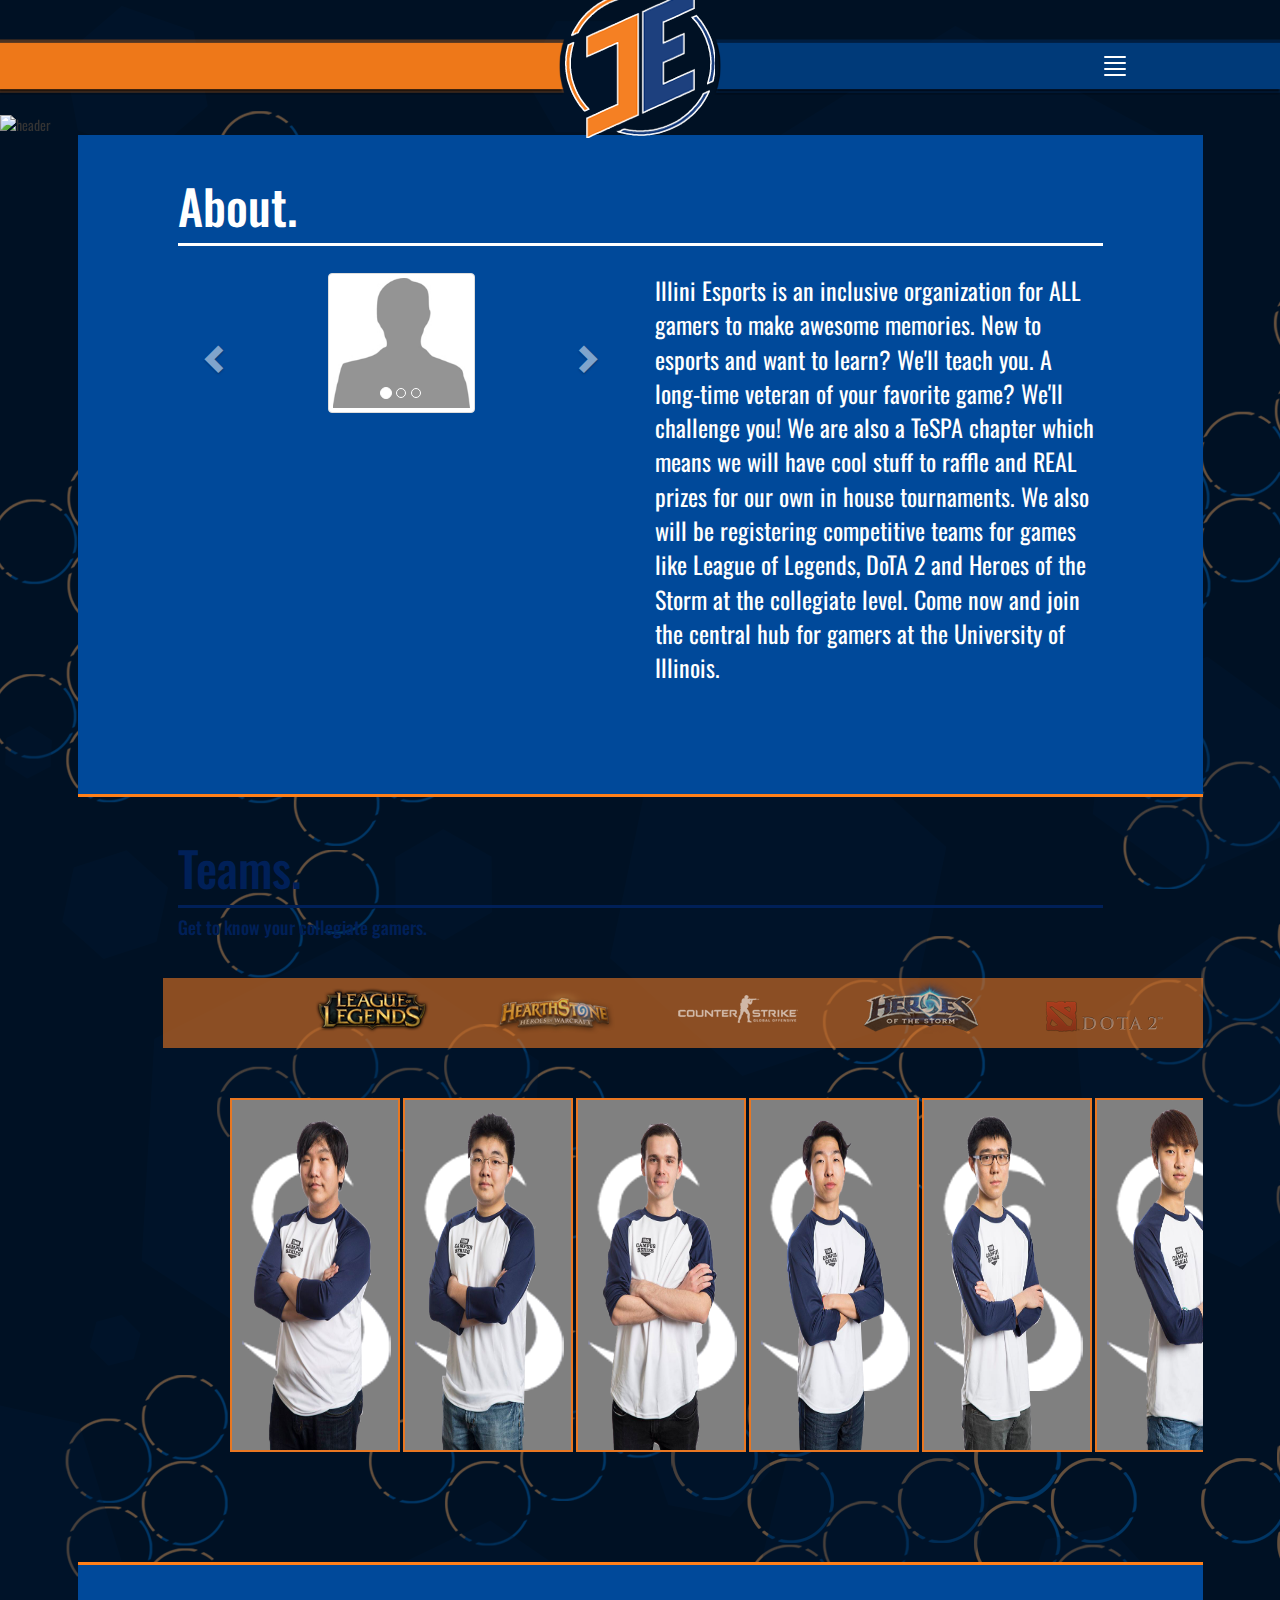
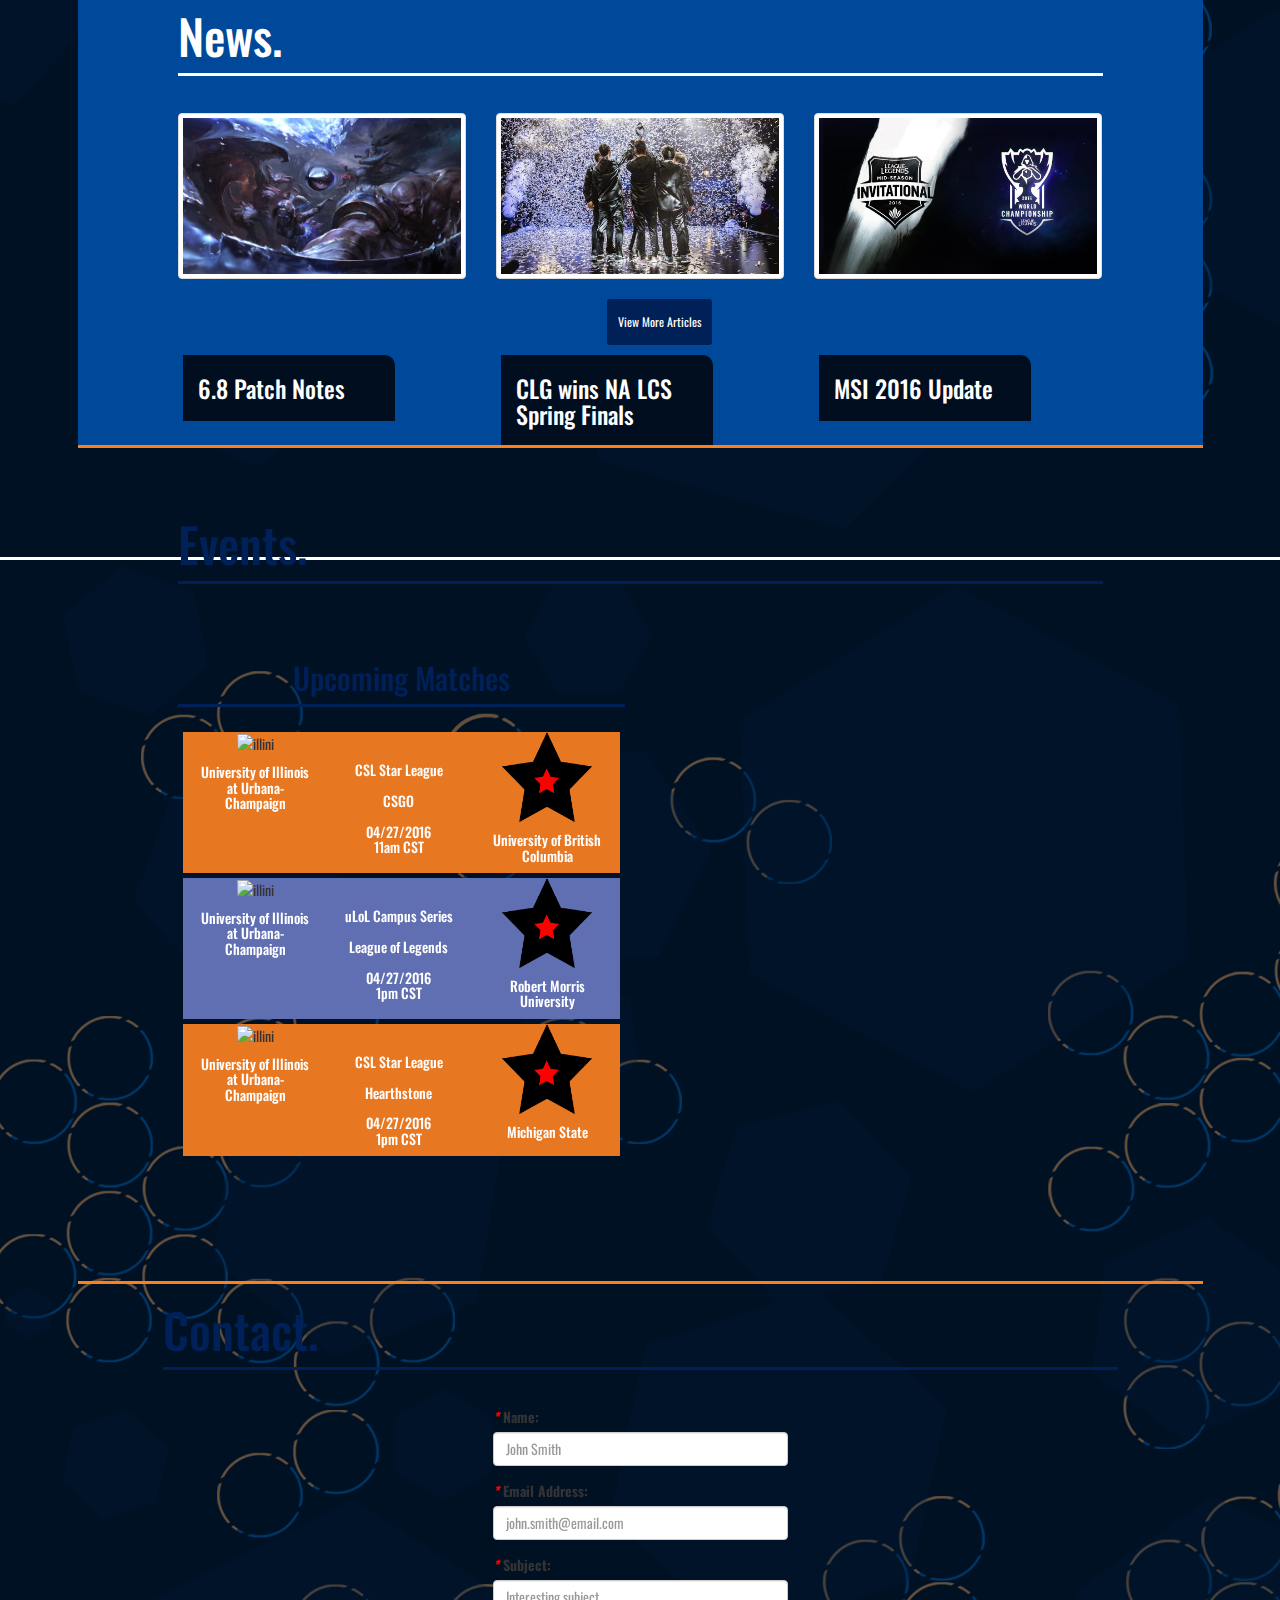
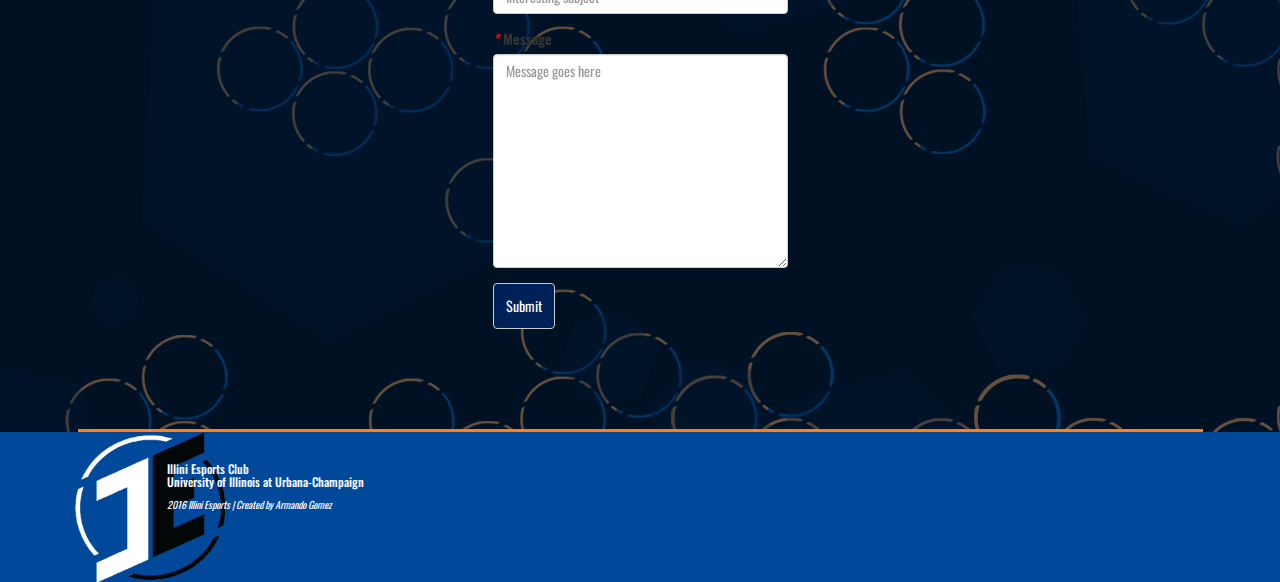
==== index.html @ 6d42eaf6 "Pushing to github first time" ====
<!DOCTYPE html>
<html lang="en">
<head>
	<meta http-equiv="content-type" content="text/html; charset=utf-8">

	<link rel="shortcut icon" type="image/png" href="favicon.png"/>
	<link rel="apple-touch-icon" href="img/apple-touch-icon.png" />

	<link rel="stylesheet" href="css/bootstrap.css">
	<link rel="stylesheet" href="https://maxcdn.bootstrapcdn.com/font-awesome/4.6.1/css/font-awesome.min.css">
	<!-- <link rel="stylesheet" href="css/animated.css"> -->
	<link rel="stylesheet" href="css/slick.css">
	<link rel="stylesheet" href="css/backup.css">

	<title>Illini Esports</title>
	<script>
		(function(i,s,o,g,r,a,m){i['GoogleAnalyticsObject']=r;i[r]=i[r]||function(){
			(i[r].q=i[r].q||[]).push(arguments)},i[r].l=1*new Date();a=s.createElement(o),
			m=s.getElementsByTagName(o)[0];a.async=1;a.src=g;m.parentNode.insertBefore(a,m)
		})(window,document,'script','https://www.google-analytics.com/analytics.js','ga');

		ga('create', 'UA-77439042-1', 'auto');
		ga('send', 'pageview');

	</script>
</head>
<body data-spy="scroll" data-target="#navbar" data-offset="50">

	<nav class="navbar navbar-fixed-top" id="navbar">
		<div class="container-fluid">
			<div class="navbar-header">
				<button type="button" class="navbar-toggle collapsed" data-toggle="collapse" data-target="#navbar-collapse" aria-expanded="false">
					<span class="sr-only">Toggle navigation</span>
					<span class="icon-bar"></span>
					<span class="icon-bar"></span>
					<span class="icon-bar"></span>
					<span class="icon-bar"></span>
				</button>
				<a href="#">
					<img src="img/nav-logo-border.png" alt="Logo" id="nav-brand" class="center">
				</a>
			</div>
			<div class="collapse navbar-collapse" id="navbar-collapse">
				<ul class="nav navbar-nav" id="nav-left">
					<li><a href="#about">ABOUT</a></li>
					<li><a href="#teams">DISCORD</a></li>
				</ul>
				<ul class="nav navbar-nav navbar-right" id="nav-right">
					<li><a href="#news">TEAMS</a></li>
					<li><a href="#events">GAMES</a></li>
				</ul>
			</div>
		</div>
	</nav>

	<div id="carousel">
		<img src="img/header1.jpg" alt="header" class="header">
		<img src="img/header3.jpg" alt="header" class="header">
		<img src="img/header4.jpg" alt="header" class="header">
		<img src="img/header5.jpg" alt="header" class="header">
		<img src="img/header6.jpg" alt="header" class="header">
	</div>

	<div class="container-fluid content">

		<div id="about" class="row section section-color">
		<div class="row">
			<div class="col-md-12">
				<h1 class="section-title white-text">About.</h1>
				<hr class="white-line">
			</div>
		</div>
		<div class="row">
			<div class="col-md-6 exec-board">
				<div id="carousel" class="carousel slide exec-board-resize" data-ride="carousel">
					<ol class="carousel-indicators">
						<li data-target="#carousel" data-slide-to="0" class="active"></li>
						<li data-target="#carousel" data-slide-to="1"></li>
						<li data-target="#carousel" data-slide-to="2"></li>
					</ol>

					<div class="carousel-inner" role="listbox">
						<div class="item active thumbnail">
							<img src="img/placeholder.jpg" alt="placeholder">
							<div class="caption center">
								<h5 class="dark-text">Jake Astin - President</h5>
							</div>
						</div>
						<div class="item thumbnail">
							<img src="img/placeholder.jpg" alt="placeholder">
							<div class="caption center">
								<h5 class="dark-text">James Brown - Vice-President</h5>
							</div>
						</div>
					</div>

					<a href="#carousel" class="left carousel-control" role="button" data-slide="prev">
						<span class="glyphicon glyphicon-chevron-left" aria-hidden="true"></span>
						<span class="sr-only">Previous</span>
					</a>
					<a href="#carousel" class="right carousel-control" role="button" data-slide="next">
						<span class="glyphicon glyphicon-chevron-right" aria-hidden="true"></span>
						<span class="sr-only">Next</span>
					</a>
				</div>
			</div>
			<div class="col-md-6 about-text">
				<p>Illini Esports is an inclusive organization for ALL gamers to make awesome memories. New to esports and want to learn? We'll teach you. A long-time veteran of your favorite game? We'll challenge you! We are also a TeSPA chapter which means we will have cool stuff to raffle and REAL prizes for our own in house tournaments. We also will be registering competitive teams for games like League of Legends, DoTA 2 and Heroes of the Storm at the collegiate level. Come now and join the central hub for gamers at the University of Illinois.</p>
			</div>
		</div>
		</div>

		<div id="teams" class="row section">
			<div class="row">
				<div class="col-md-12">
					<h1 class="section-title dark-text">Teams.</h1>
					<hr class="dark-line">
					<h4 class="dark-text">Get to know your collegiate gamers.</h4>
				</div>
			</div>
			<div class="row game-nav">
				<div class="container game-nav-background">
					<div class="col-md-12">
						<ul class="no-list-style game-list">
							<li class="game game-active">
								<input type="image" src="img/lol.png" name="lol" id="lol-icon" data-target="#team-lol">
							</li>
							<li class="game">
								<input type="image" src="img/hearthstone.png" name="hearthstone"  id="hearthstone-icon" data-target="#team-hearthstone">
							</li>
							<li class="game">
								<input type="image" src="img/csgo.png" name="csgo" id="csgo-icon" data-target="#team-csgo">
							</li>
							<li class="game">
								<input type="image" src="img/hots.png" name="hots" id="hots-icon" data-target="#team-hots">
							</li>
							<li class="game">
								<input type="image" src="img/dota.png" name="dota" id="dota-icon" data-target="#team-dota">
							</li>
						</ul>
					</div>
				</div>
			</div>
			<div class="teams">
				<div id="team-lol" class="visible">
					<div class="row">
						<ul class="container roster">
							<li class="cell">
								<figure>
									<img class="player-picture" src="img/teams/lol/minsoo.png" alt="minsoo">
								</figure>
								<div class="details">
									<h4>Minsoo</h4>
									<button type="button" class="btn btn-sm" data-toggle="modal" data-target="#lol-modal-minsoo">View Bio</button>	
								</div>
							</li>
							<li class="cell">
								<figure>
									<img class="player-picture" src="img/teams/lol/xope.png" alt="xope">
								</figure>
								<div class="details">
									<h4>Xope</h4>
									<button type="button" class="btn btn-sm" data-toggle="modal" data-target="#lol-modal-xope">View Bio</button>
								</div>
							</li>
							<li class="cell">
								<figure>
									<img class="player-picture" src="img/teams/lol/xode.png" alt="xode">
								</figure>
								<div class="details">
									<h4>Xode</h4>
									<button type="button" class="btn btn-sm" data-toggle="modal" data-target="#lol-modal-xode">View Bio</button>
								</div>
							</li>
							<li class="cell">
								<figure>
									<img class="player-picture" src="img/teams/lol/znipe.png" alt="znipe">
								</figure>
								<div class="details">
									<h4>Znipe</h4>
									<button type="button" class="btn btn-sm" data-toggle="modal" data-target="#lol-modal-znipe">View Bio</button>
								</div>
							</li>
							<li class="cell">
								<figure>
									<img class="player-picture" src="img/teams/lol/ginormousnoob.png" alt="ginormousnoob">
								</figure>
								<div class="details">
									<h4>Ginormous Noob</h4>
									<button type="button" class="btn btn-sm" data-toggle="modal" data-target="#lol-modal-noob">View Bio</button>
								</div>
							</li>
							<li class="cell">
								<figure>
									<img class="player-picture" src="img/teams/lol/fruitseller.png" alt="fruitseller">
								</figure>
								<div class="details">
									<h4>theFruitSeller</h4>
									<button type="button" class="btn btn-sm" data-toggle="modal" data-target="#lol-modal-fruit">View Bio</button>
								</div>
							</li>
						</ul>
					</div>
				</div>
				<div id="team-hearthstone" class="not-visible">
					<div class="row">
						<ul class="container roster">
							<li class="cell">
								<figure>
									<img class="player-picture" src="img/teams/missing.png" alt="Inscribed">
								</figure>
								<div class="details">
									<h4>Inscribed</h4>
									<button type="button" class="btn btn-sm" data-toggle="modal" data-target="#hs-modal-inscribed">View Bio</button>
								</div>
							</li>
							<li class="cell">
								<figure>
									<img class="player-picture" src="img/teams/missing.png" alt="sinister">
								</figure>
								<div class="details">
									<h4>Sinister</h4>
									<button type="button" class="btn btn-sm" data-toggle="modal" data-target="#hs-modal-sinister">View Bio</button>
								</div>
							</li>
							<li class="cell">
								<figure>
									<img class="player-picture" src="img/teams/missing.png" alt="mutated">
								</figure>
								<div class="details">
									<h4>Mutated</h4>
									<button type="button" class="btn btn-sm" data-toggle="modal" data-target="#hs-modal-mutated">View Bio</button>
								</div>
							</li>
						</ul>
					</div>
				</div>
				<div id="team-csgo" class="not-visible">
					<div class="row">
						<ul class="container roster">
							<li class="cell">
								<figure>
									<img class="player-picture" src="img/teams/missing.png" alt="artisan">
								</figure>
								<div class="details">
									<h4>Artisan</h4>
									<button type="button" class="btn btn-sm" data-toggle="modal" data-target="#csgo-modal-artisan">View Bio</button>
								</div>
							</li>
							<li class="cell">
								<figure>
									<img class="player-picture" src="img/teams/missing.png" alt="reaper">
								</figure>
								<div class="details">
									<h4>Reaper</h4>
									<button type="button" class="btn btn-sm" data-toggle="modal" data-target="#csgo-modal-reaper">View Bio</button>
								</div>
							</li>
							<li class="cell">
								<figure>
									<img class="player-picture" src="img/teams/missing.png" alt="magic">
								</figure>
								<div class="details">
									<h4>Magic</h4>
									<button type="button" class="btn btn-sm" data-toggle="modal" data-target="#csgo-modal-magic">View Bio</button>
								</div>
							</li>
							<li class="cell">
								<figure>
									<img class="player-picture" src="img/teams/missing.png" alt="kraken">
								</figure>
								<div class="details">
									<h4>Kraken</h4>
									<button type="button" class="btn btn-sm" data-toggle="modal" data-target="#csgo-modal-kraken">View Bio</button>
								</div>
							</li>
							<li class="cell">
								<figure>
									<img class="player-picture" src="img/teams/missing.png" alt="sheriff">
								</figure>
								<div class="details">
									<h4>Sheriff</h4>
									<button type="button" class="btn btn-sm" data-toggle="modal" data-target="#csgo-modal-sheriff">View Bio</button>
								</div>
							</li>
						</ul>
					</div>
				</div>
				<div id="team-hots" class="not-visible">
					<div class="row">
						<ul class="container roster">
							<li class="cell">
								<figure>
									<img class="player-picture" src="img/teams/missing.png" alt="Plasma">
								</figure>
								<div class="details">
									<h4>Plasma</h4>
									<button type="button" class="btn btn-sm" data-toggle="modal" data-target="#hots-modal-plasma">View Bio</button>
								</div>
							</li>
							<li class="cell">
								<figure>
									<img class="player-picture" src="img/teams/missing.png" alt="constellation">
								</figure>
								<div class="details">
									<h4>Constellation</h4>
									<button type="button" class="btn btn-sm" data-toggle="modal" data-target="#hots-modal-constellation">View Bio</button>
								</div>
							</li>
							<li class="cell">
								<figure>
									<img class="player-picture" src="img/teams/missing.png" alt="wind">
								</figure>
								<div class="details">
									<h4>Wind</h4>
									<button type="button" class="btn btn-sm" data-toggle="modal" data-target="#hots-modal-wind">View Bio</button>
								</div>
							</li>
							<li class="cell">
								<figure>
									<img class="player-picture" src="img/teams/missing.png" alt="dagger">
								</figure>
								<div class="details">
									<h4>Dagger</h4>
									<button type="button" class="btn btn-sm" data-toggle="modal" data-target="#hots-modal-dagger">View Bio</button>
								</div>
							</li>
							<li class="cell">
								<figure>
									<img class="player-picture" src="img/teams/missing.png" alt="strange">
								</figure>
								<div class="details">
									<h4>Strange</h4>
									<button type="button" class="btn btn-sm" data-toggle="modal" data-target="#hots-modal-strange">View Bio</button>
								</div>
							</li>
						</ul>
					</div>
				</div>
				<div id="team-dota" class="not-visible">
					<div class="row">
						<ul class="container roster">
							<li class="cell">
								<figure>
									<img class="player-picture" src="img/teams/missing.png" alt="prestige">
								</figure>
								<div class="details">
									<h4>Prestige</h4>
									<button type="button" class="btn btn-sm" data-toggle="modal" data-target="#dota-modal-prestige">View Bio</button>
								</div>
							</li>
							<li class="cell">
								<figure>
									<img class="player-picture" src="img/teams/missing.png" alt="reducer">
								</figure>
								<div class="details">
									<h4>Reducer</h4>
									<button type="button" class="btn btn-sm" data-toggle="modal" data-target="#dota-modal-reducer">View Bio</button>
								</div>
							</li>
							<li class="cell">
								<figure>
									<img class="player-picture" src="img/teams/missing.png" alt="inventor">
								</figure>
								<div class="details">
									<h4>Inventor</h4>
									<button type="button" class="btn btn-sm" data-toggle="modal" data-target="#dota-modal-inventor">View Bio</button>
								</div>
							</li>
							<li class="cell">
								<figure>
									<img class="player-picture" src="img/teams/missing.png" alt="endless">
								</figure>
								<div class="details">
									<h4>Endless</h4>
									<button type="button" class="btn btn-sm" data-toggle="modal" data-target="#dota-modal-endless">View Bio</button>
								</div>
							</li>
							<li class="cell">
								<figure>
									<img class="player-picture" src="img/teams/missing.png" alt="sentinel">
								</figure>
								<div class="details">
									<h4>Sentinel</h4>
									<button type="button" class="btn btn-sm" data-toggle="modal" data-target="#dota-modal-sentinel">View Bio</button>
								</div>
							</li>
						</ul>
					</div>
				</div>
			</div>
		</div>

		<div id="news" class="row section section-color">
			<div class="row">
				<div class="col-md-12">
					<h1 class="section-title white-text">News.</h1>
					<hr class="white-line">
				</div>
			</div>
			<div class="row news-content">
				<div class="col-md-4">
					<a href="http://na.leagueoflegends.com/en/news/game-updates/patch/patch-68-notes" class="thumbnail news-thumbnail">
						<img class="news-img"  src="img/news1.jpg" alt="news">
					</a>
					<div class="col-md-8 news-caption">
						<h3>6.8 Patch Notes</h3>
					</div>
				</div>
				<div class="col-md-4">
					<a href="http://www.lolesports.com/en_US/articles/clg-tops-tsm-3-2-nail-biter-wins-na-lcs-spring" class="thumbnail news-thumbnail">
						<img class="news-img" src="img/news2.jpg" alt="news">
					</a>
					<div class="col-md-8 news-caption">
						<h3>CLG wins NA LCS Spring Finals</h3>
					</div>
				</div>
				<div class="col-md-4">
					<a href="http://www.lolesports.com/en_US/articles/msi-2016-update-and-worlds-2016-implications" class="thumbnail news-thumbnail">
						<img class="news-img"  src="img/news3.jpg" alt="news">
					</a>
					<div class="col-md-8 news-caption">
						<h3>MSI 2016 Update</h3>
					</div>
				</div>
			</div>
			<div class="row">
				<div class="col-md-1 news-button">
					<button type="button" class="btn btn-sm" data-toggle="" data-target="">View More Articles</button>
				</div>
			</div>
		</div>

		<div id="events" class="row section">
			<div class="row">
				<div class="col-md-12">
					<h1 class="section-title dark-text">Events.</h1>
					<hr class="dark-line">
				</div>
			</div>
			<div class="row row-expand">
				<div class="col-md-6 matches">
					<h2 class="dark-text">Upcoming Matches</h2>
					<hr class="dark-line">
					<table align="center" class="match-table">
						<tr class="orange-color-tr">
							<td class="td-sizing">
								<div class="col-md-4">
									<img src="img/whiteIlliniEsports.png" alt="illini">
									<h5 class="white-text">University of Illinois at Urbana-Champaign</h5>
								</div>
								<div class="col-md-4 white-text middle">
									<h5>
										CSL Star League<br><br>
										CSGO<br><br>
										04/27/2016<br>
										11am CST
									</h5>
								</div>
								<div class="col-md-4">
									<img class="alt-logo" src="img/altLogo.png" alt="rmu">
									<h5 class="white-text">University of British Columbia</h5>
								</div>
							</td>
						</tr>
						<tr class="blue-color-tr">
							<td class="td-sizing">
								<div class="col-md-4">
									<img src="img/whiteIlliniEsports.png" alt="illini">
									<h5 class="white-text">University of Illinois at Urbana-Champaign</h5>
								</div>
								<div class="col-md-4 white-text middle">
									<h5>
										uLoL Campus Series<br><br>
										League of Legends<br><br>
										04/27/2016<br>
										1pm CST
									</h5>
								</div>
								<div class="col-md-4">
									<img class="alt-logo" src="img/altLogo.png" alt="rmu">
									<h5 class="white-text">Robert Morris University</h5>
								</div>
							</td>
						</tr>
						<tr class="orange-color-tr">
							<td class="td-sizing">
								<div class="col-md-4">
									<img src="img/whiteIlliniEsports.png" alt="illini">
									<h5 class="white-text">University of Illinois at Urbana-Champaign</h5>
								</div>
								<div class="col-md-4 white-text middle">
									<h5>
										CSL Star League<br><br>
										Hearthstone<br><br>
										04/27/2016<br>
										1pm CST
									</h5>
								</div>
								<div class="col-md-4">
									<img class="alt-logo" src="img/altLogo.png" alt="rmu">
									<h5 class="white-text">Michigan State</h5>
								</div>
							</td>
						</tr>
					</table>
				</div>
				<div class="col-md-6 facebook">
					<iframe src="https://www.facebook.com/plugins/page.php?href=https%3A%2F%2Fwww.facebook.com%2Fillinoisesports&tabs=events%2C%20timeline&width=500&height=500&small_header=false&adapt_container_width=true&hide_cover=false&show_facepile=true&appId" width="500" height="500" style="border:none;overflow:hidden" scrolling="no" frameborder="0" allowTransparency="true"></iframe>
				</div>
			</div>
		</div>

	

		<div id="contact" class="row section">
			<div class="row">
				<h1 class="section-title dark-text">Contact.</h1>
				<hr class="dark-line">
			</div>
			<div class="col-md-12">
				<form class="contact-form" action="https://formspree.io/armando0196@gmail.com" method="POST">
					<div class="form-group">
						<label for="name"><span class="required">* </span>Name:</label>
						<input id="name" name="name" type="text" class="form-control" aria-required="true" placeholder="John Smith">
					</div>
					<div class="form-group">
						<label for="email"><span class="required">* </span>Email Address:</label>
						<input id="email" name="email" type="email" class="form-control" placeholder="john.smith@email.com">
					</div>
					<div class="form-group">
						<label for="subject"><span class="required">* </span>Subject:</label>
						<input id="subject" name="subject" type="text" class="form-control" placeholder="Interesting subject">
					</div>
					<div class="form-group">
						<label for="message"><span class="required">* </span>Message</label>
						<textarea id="message" name="message" class="form-control" rows="10" placeholder="Message goes here"></textarea>
					</div>
					<button type="submit" class="btn btn-default submit">Submit</button>
				</form>
			</div>
		</div>

		<div id="footer" class="row footer-section section-color">
			<div class="col-md-1">
				<img src="img/footer-logo.png" alt="FooterLogo" id="footer-brand">
			</div>
			<div class="col-md-4 middle">
				<h6>
					Illini Esports Club<br>
					University of Illinois at Urbana-Champaign
				</h6>
				<div style="font-size: 10px; font-style: italic;">2016 Illini Esports | Created by Armando Gomez</div>
			</div>
		</div>

		<!-- Modal Section -->
		<div id="modals">
			<div id="lol-modals">
				<div id="lol-modal-minsoo" class="modal fade" role="dialog">
					<div class="modal-dialog">
						<div class="modal-content">
							<div class="modal-header">
								<button type="button" class="close" data-dismiss="modal">&times;</button>
								<h4 class="modal-title section-tile"><span class="orange-text">Illini |</span> Minsoo</h4>
							</div>
							<div class="modal-body" style="background:url('img/teams/lol/modals/minsoo-tahm.png') no-repeat; background-size: 678px 400px;">
								<div class="modal-color-background">
									<div class="modal-cell">
										<figure>
											<img class="player-picture" src="img/teams/lol/minsoo.png" alt="minsoo">
										</figure>
									</div>
									<div class="modal-details">
										<ul class="no-list-style white-text">
											<li><span class="orange-text">Name: </span>Brian Yang</li>
											<br>
											<li><span class="orange-text">Hometown: </span>Los Angeles, CA, USA</li>
											<br>
											<li><span class="orange-text">Age: </span>20</li>
											<br>
											<li><span class="orange-text">Role: </span>Top & Jungle</li>
											<br>
											<li><span class="orange-text">Major: </span>Physics</li>
											<br>
											<li><span class="orange-text">Favorite Champs: </span>Tahm Kench(Top) and Lee Sin(Jungle)</li>
											<br>
											<li><a href="https://www.twitch.tv/qnminsoo"><i class="fa fa-twitch fa-2x white-text" aria-hidden="true"></i></a></li>
										</ul>
									</div>
								</div>
							</div>
						</div>
					</div>
				</div>
				<div id="lol-modal-xope" class="modal fade" role="dialog">
					<div class="modal-dialog">
						<div class="modal-content">
							<div class="modal-header">
								<button type="button" class="close" data-dismiss="modal">&times;</button>
								<h4 class="modal-title section-tile"><span class="orange-text">Illini |</span> Xope</h4>
							</div>
							<div class="modal-body" style="background:url('img/teams/lol/modals/xope-reksai.png') no-repeat; background-size: 678px 400px;">
								<div class="modal-color-background">
									<div class="modal-cell">
										<figure>
											<img class="player-picture" src="img/teams/lol/xope.png" alt="minsoo">
										</figure>
									</div>
									<div class="modal-details">
										<ul class="no-list-style white-text">
											<li><span class="orange-text">Name: </span>Daniel Kim</li>
											<br>
											<li><span class="orange-text">Hometown: </span>Northbrook, IL, USA</li>
											<br>
											<li><span class="orange-text">Age: </span>19</li>
											<br>
											<li><span class="orange-text">Role: </span>Jungle</li>
											<br>
											<li><span class="orange-text">Major: </span>Molecular & Cellular Biology</li>
											<br>
											<li><span class="orange-text">Favorite Champs: </span>Rek'Sai</li>
											<br>
											<li><a href="#"><i class="fa fa-twitch fa-2x white-text" aria-hidden="true"></i></a></li>
										</ul>
									</div>
								</div>
							</div>
						</div>
					</div>
				</div>
				<div id="lol-modal-xode" class="modal fade" role="dialog">
					<div class="modal-dialog">
						<div class="modal-content">
							<div class="modal-header">
								<button type="button" class="close" data-dismiss="modal">&times;</button>
								<h4 class="modal-title section-tile"><span class="orange-text">Illini |</span> Xode</h4>
							</div>
							<div class="modal-body" style="background:url('img/teams/lol/modals/xode-kassadin.png') no-repeat;  background-size: 678px 400px;">
								<div class="modal-color-background">
									<div class="modal-cell">
										<figure>
											<img class="player-picture" src="img/teams/lol/xode.png" alt="minsoo">
										</figure>
									</div>
									<div class="modal-details">
										<ul class="no-list-style white-text">
											<li><span class="orange-text">Name: </span>Nikita Buyevich</li>
											<br>
											<li><span class="orange-text">Hometown: </span>Northbrook, IL, USA</li>
											<br>
											<li><span class="orange-text">Age: </span>20</li>
											<br>
											<li><span class="orange-text">Role: </span>Mid</li>
											<br>
											<li><span class="orange-text">Major: </span>Computer Science</li>
											<br>
											<li><span class="orange-text">Favorite Champs: </span>Kassadin</li>
											<br>
											<li><a href="#"><i class="fa fa-twitch fa-2x white-text" aria-hidden="true"></i></a></li>
										</ul>
									</div>
								</div>
							</div>
						</div>
					</div>
				</div>
				<div id="lol-modal-znipe" class="modal fade" role="dialog">
					<div class="modal-dialog">
						<div class="modal-content">
							<div class="modal-header">
								<button type="button" class="close" data-dismiss="modal">&times;</button>
								<h4 class="modal-title section-tile"><span class="orange-text">Illini |</span> Znipe</h4>
							</div>
							<div class="modal-body" style="background:url('img/teams/lol/modals/znipe-vayne.png') no-repeat;  background-size: 678px 400px;">
								<div class="modal-color-background">
									<div class="modal-cell">
										<figure>
											<img class="player-picture" src="img/teams/lol/znipe.png" alt="minsoo">
										</figure>
									</div>
									<div class="modal-details">
										<ul class="no-list-style white-text">
											<li><span class="orange-text">Name: </span>John Yoon</li>
											<br>
											<li><span class="orange-text">Hometown: </span>Naperville, IL, USA</li>
											<br>
											<li><span class="orange-text">Age: </span>19</li>
											<br>
											<li><span class="orange-text">Role: </span>ADC</li>
											<br>
											<li><span class="orange-text">Major: </span>Economics</li>
											<br>
											<li><span class="orange-text">Favorite Champs: </span>Vayne</li>
											<br>
											<li><a href="#"><i class="fa fa-twitch fa-2x white-text" aria-hidden="true"></i></a></li>
										</ul>
									</div>
								</div>
							</div>
						</div>
					</div>
				</div>
				<div id="lol-modal-noob" class="modal fade" role="dialog">
					<div class="modal-dialog">
						<div class="modal-content">
							<div class="modal-header">
								<button type="button" class="close" data-dismiss="modal">&times;</button>
								<h4 class="modal-title section-tile"><span class="orange-text">Illini |</span> Ginormous Noob</h4>
							</div>
							<div class="modal-body" style="background:url('img/teams/lol/modals/noob-blitz.png') no-repeat;  background-size: 678px 400px;">
								<div class="modal-color-background">
									<div class="modal-cell">
										<figure>
											<img class="player-picture" src="img/teams/lol/ginormousnoob.png" alt="ginormous noob">
										</figure>
									</div>
									<div class="modal-details">
										<ul class="no-list-style white-text">
											<li><span class="orange-text">Name: </span>Peter Shyu</li>
											<br>
											<li><span class="orange-text">Hometown: </span>Naperville, IL, USA</li>
											<br>
											<li><span class="orange-text">Age: </span>22</li>
											<br>
											<li><span class="orange-text">Role: </span>Support</li>
											<br>
											<li><span class="orange-text">Major: </span>Bio-engineering</li>
											<br>
											<li><span class="orange-text">Favorite Champs: </span>Blitzcrank</li>
											<br>
											<li><a href="#"><i class="fa fa-twitch fa-2x white-text" aria-hidden="true"></i></a></li>
										</ul>
									</div>
								</div>
							</div>
						</div>
					</div>
				</div>
				<div id="lol-modal-fruit" class="modal fade" role="dialog">
					<div class="modal-dialog">
						<div class="modal-content">
							<div class="modal-header">
								<button type="button" class="close" data-dismiss="modal">&times;</button>
								<h4 class="modal-title section-tile"><span class="orange-text">Illini |</span> theFruitSeller</h4>
							</div>
							<div class="modal-body" style="background:url('img/teams/lol/modals/fruit-teemo.png') no-repeat;  background-size: 678px 400px;">
								<div class="modal-color-background">
									<div class="modal-cell">
										<figure>
											<img class="player-picture" src="img/teams/lol/fruitseller.png" alt="fruitseller">
										</figure>
									</div>
									<div class="modal-details">
										<ul class="no-list-style white-text">
											<li><span class="orange-text">Name: </span>Jae Yun</li>
											<br>
											<li><span class="orange-text">Hometown: </span>Centreville, VA, USA</li>
											<br>
											<li><span class="orange-text">Age: </span>20</li>
											<br>
											<li><span class="orange-text">Role: </span>Sub</li>
											<br>
											<li><span class="orange-text">Major: </span>Mechanical Engineering</li>
											<br>
											<li><span class="orange-text">Favorite Champs: </span>Teemo</li>
											<br>
											<li><a href="#"><i class="fa fa-twitch fa-2x white-text" aria-hidden="true"></i></a></li>
										</ul>
									</div>
								</div>
							</div>
						</div>
					</div>
				</div>
			</div>
			<div id="hs-modals">
				<div id="hs-modal-inscribed" class="modal fade" role="dialog">
					<div class="modal-dialog">
						<div class="modal-content">
							<div class="modal-header">
								<button type="button" class="close" data-dismiss="modal">&times;</button>
								<h4 class="modal-title section-tile"><span class="orange-text">Illini |</span> Inscribed</h4>
							</div>
							<div class="modal-body" style="background:url('img/teams/hs/modals/warrior.png') no-repeat; background-size: 678px 400px;">
								<div class="modal-color-background">
									<div class="modal-cell">
										<figure>
											<img class="player-picture" src="img/teams/missing.png" alt="Inscribed">
										</figure>
									</div>
									<div class="modal-details">
										<ul class="no-list-style white-text">
											<li><span class="orange-text">Name: </span>John Smith</li>
											<br>
											<li><span class="orange-text">Hometown: </span>Champaign, IL, USA</li>
											<br>
											<li><span class="orange-text">Age: </span>--</li>
											<br>
											<li><span class="orange-text">Major: </span>--</li>
											<br>
											<li><span class="orange-text">Favorite Classes: </span>Warrior and Druid</li>
											<br>
											<li><a href="#"><i class="fa fa-twitch fa-2x white-text" aria-hidden="true"></i></a></li>
										</ul>
									</div>
								</div>
							</div>
						</div>
					</div>
				</div>
				<div id="hs-modal-sinister" class="modal fade" role="dialog">
					<div class="modal-dialog">
						<div class="modal-content">
							<div class="modal-header">
								<button type="button" class="close" data-dismiss="modal">&times;</button>
								<h4 class="modal-title section-tile"><span class="orange-text">Illini |</span> Sinister</h4>
							</div>
							<div class="modal-body" style="background:url('img/teams/hs/modals/hunter.png') no-repeat; background-size: 678px 400px;">
								<div class="modal-color-background">
									<div class="modal-cell">
										<figure>
											<img class="player-picture" src="img/teams/missing.png" alt="Sinister">
										</figure>
									</div>
									<div class="modal-details">
										<ul class="no-list-style white-text">
											<li><span class="orange-text">Name: </span>Maurice Bristow</li>
											<br>
											<li><span class="orange-text">Hometown: </span>Champaign, IL, USA</li>
											<br>
											<li><span class="orange-text">Age: </span>--</li>
											<br>
											<li><span class="orange-text">Major: </span>--</li>
											<br>
											<li><span class="orange-text">Favorite Classes: </span>Hunter, Priest, & Rogue</li>
											<br>
											<li><a href="#"><i class="fa fa-twitch fa-2x white-text" aria-hidden="true"></i></a></li>
										</ul>
									</div>
								</div>
							</div>
						</div>
					</div>
				</div>
				<div id="hs-modal-mutated" class="modal fade" role="dialog">
					<div class="modal-dialog">
						<div class="modal-content">
							<div class="modal-header">
								<button type="button" class="close" data-dismiss="modal">&times;</button>
								<h4 class="modal-title section-tile"><span class="orange-text">Illini |</span> Mutated</h4>
							</div>
							<div class="modal-body" style="background:url('img/teams/hs/modals/paladin.png') no-repeat; background-size: 678px 400px;">
								<div class="modal-color-background">
									<div class="modal-cell">
										<figure>
											<img class="player-picture" src="img/teams/missing.png" alt="mutated">
										</figure>
									</div>
									<div class="modal-details">
										<ul class="no-list-style white-text">
											<li><span class="orange-text">Name: </span>Marvin Kendall</li>
											<br>
											<li><span class="orange-text">Hometown: </span>Champaign, IL, USA</li>
											<br>
											<li><span class="orange-text">Age: </span>--</li>
											<br>
											<li><span class="orange-text">Major: </span>--</li>
											<br>
											<li><span class="orange-text">Favorite Classes: </span>Paladin and Shaman</li>
											<br>
											<li><a href="#"><i class="fa fa-twitch fa-2x white-text" aria-hidden="true"></i></a></li>
										</ul>
									</div>
								</div>
							</div>
						</div>
					</div>
				</div>			
			</div>
			<div id="csgo-modals">
				<div id="csgo-modal-artisan" class="modal fade" role="dialog">
					<div class="modal-dialog">
						<div class="modal-content">
							<div class="modal-header">
								<button type="button" class="close" data-dismiss="modal">&times;</button>
								<h4 class="modal-title section-tile"><span class="orange-text">Illini |</span> Artisan</h4>
							</div>
							<div class="modal-body" style="background:url('img/teams/csgo/modals/awp-asimov.png') no-repeat; background-size: 678px 400px;">
								<div class="modal-color-background">
									<div class="modal-cell">
										<figure>
											<img class="player-picture" src="img/teams/missing.png" alt="artisan">
										</figure>
									</div>
									<div class="modal-details">
										<ul class="no-list-style white-text">
											<li><span class="orange-text">Name: </span>Leo Guerra</li>
											<br>
											<li><span class="orange-text">Hometown: </span>Champaign, IL, USA</li>
											<br>
											<li><span class="orange-text">Age: </span>--</li>
											<br>
											<li><span class="orange-text">Major: </span>--</li>
											<br>
											<li><a href="#"><i class="fa fa-twitch fa-2x white-text" aria-hidden="true"></i></a></li>
										</ul>
									</div>
								</div>
							</div>
						</div>
					</div>
				</div>
				<div id="csgo-modal-reaper" class="modal fade" role="dialog">
					<div class="modal-dialog">
						<div class="modal-content">
							<div class="modal-header">
								<button type="button" class="close" data-dismiss="modal">&times;</button>
								<h4 class="modal-title section-tile"><span class="orange-text">Illini |</span> Reaper</h4>
							</div>
							<div class="modal-body" style="background:url('img/teams/csgo/modals/awp-dragon.png') no-repeat; background-size: 678px 400px;">
								<div class="modal-color-background">
									<div class="modal-cell">
										<figure>
											<img class="player-picture" src="img/teams/missing.png" alt="reaper">
										</figure>
									</div>
									<div class="modal-details">
										<ul class="no-list-style white-text">
											<li><span class="orange-text">Name: </span>Ed Gismondi</li>
											<br>
											<li><span class="orange-text">Hometown: </span>Champaign, IL, USA</li>
											<br>
											<li><span class="orange-text">Age: </span>--</li>
											<br>
											<li><span class="orange-text">Major: </span>--</li>
											<br>
											<li><a href="#"><i class="fa fa-twitch fa-2x white-text" aria-hidden="true"></i></a></li>
										</ul>
									</div>
								</div>
							</div>
						</div>
					</div>
				</div>
				<div id="csgo-modal-magic" class="modal fade" role="dialog">
					<div class="modal-dialog">
						<div class="modal-content">
							<div class="modal-header">
								<button type="button" class="close" data-dismiss="modal">&times;</button>
								<h4 class="modal-title section-tile"><span class="orange-text">Illini |</span> Magic</h4>
							</div>
							<div class="modal-body" style="background:url('img/teams/csgo/modals/m4-asimov.png') no-repeat; background-size: 678px 400px;">
								<div class="modal-color-background">
									<div class="modal-cell">
										<figure>
											<img class="player-picture" src="img/teams/missing.png" alt="magic">
										</figure>
									</div>
									<div class="modal-details">
										<ul class="no-list-style white-text">
											<li><span class="orange-text">Name: </span>Carmelo Brooke</li>
											<br>
											<li><span class="orange-text">Hometown: </span>Champaign, IL, USA</li>
											<br>
											<li><span class="orange-text">Age: </span>--</li>
											<br>
											<li><span class="orange-text">Major: </span>--</li>
											<br>
											<li><a href="#"><i class="fa fa-twitch fa-2x white-text" aria-hidden="true"></i></a></li>
										</ul>
									</div>
								</div>
							</div>
						</div>
					</div>
				</div>	
				<div id="csgo-modal-kraken" class="modal fade" role="dialog">
					<div class="modal-dialog">
						<div class="modal-content">
							<div class="modal-header">
								<button type="button" class="close" data-dismiss="modal">&times;</button>
								<h4 class="modal-title section-tile"><span class="orange-text">Illini |</span> Kraken</h4>
							</div>
							<div class="modal-body" style="background:url('img/teams/csgo/modals/m4-howl.png') no-repeat; background-size: 678px 400px;">
								<div class="modal-color-background">
									<div class="modal-cell">
										<figure>
											<img class="player-picture" src="img/teams/missing.png" alt="kraken">
										</figure>
									</div>
									<div class="modal-details">
										<ul class="no-list-style white-text">
											<li><span class="orange-text">Name: </span>Jere McCracken</li>
											<br>
											<li><span class="orange-text">Hometown: </span>Champaign, IL, USA</li>
											<br>
											<li><span class="orange-text">Age: </span>--</li>
											<br>
											<li><span class="orange-text">Major: </span>--</li>
											<br>
											<li><a href="#"><i class="fa fa-twitch fa-2x white-text" aria-hidden="true"></i></a></li>
										</ul>
									</div>
								</div>
							</div>
						</div>
					</div>
				</div>
				<div id="csgo-modal-sheriff" class="modal fade" role="dialog">
					<div class="modal-dialog">
						<div class="modal-content">
							<div class="modal-header">
								<button type="button" class="close" data-dismiss="modal">&times;</button>
								<h4 class="modal-title section-tile"><span class="orange-text">Illini |</span> Sheriff</h4>
							</div>
							<div class="modal-body" style="background:url('img/teams/csgo/modals/p250-cartel.png') no-repeat; background-size: 678px 400px;">
								<div class="modal-color-background">
									<div class="modal-cell">
										<figure>
											<img class="player-picture" src="img/teams/missing.png" alt="sheriff">
										</figure>
									</div>
									<div class="modal-details">
										<ul class="no-list-style white-text">
											<li><span class="orange-text">Name: </span>Albert Bartoš</li>
											<br>
											<li><span class="orange-text">Hometown: </span>Champaign, IL, USA</li>
											<br>
											<li><span class="orange-text">Age: </span>--</li>
											<br>
											<li><span class="orange-text">Major: </span>--</li>
											<br>
											<li><a href="#"><i class="fa fa-twitch fa-2x white-text" aria-hidden="true"></i></a></li>
										</ul>
									</div>
								</div>
							</div>
						</div>
					</div>
				</div>		
			</div>
			<div id="hots-modals">
				<div id="hots-modal-plasma" class="modal fade" role="dialog">
					<div class="modal-dialog">
						<div class="modal-content">
							<div class="modal-header">
								<button type="button" class="close" data-dismiss="modal">&times;</button>
								<h4 class="modal-title section-tile"><span class="orange-text">Illini |</span> Plasma</h4>
							</div>
							<div class="modal-body" style="background:url('img/teams/hots/modals/etc.png') no-repeat; background-size: 678px 400px;">
								<div class="modal-color-background">
									<div class="modal-cell">
										<figure>
											<img class="player-picture" src="img/teams/missing.png" alt="Plasma">
										</figure>
									</div>
									<div class="modal-details">
										<ul class="no-list-style white-text">
											<li><span class="orange-text">Name: </span>Nate Armati</li>
											<br>
											<li><span class="orange-text">Hometown: </span>Champaign, IL, USA</li>
											<br>
											<li><span class="orange-text">Age: </span>--</li>
											<br>
											<li><span class="orange-text">Role: </span>Warrior</li>
											<br>
											<li><span class="orange-text">Major: </span>--</li>
											<br>
											<li><span class="orange-text">Favorite Heroes: </span>E.T.C</li>
											<br>
											<li><a href="#"><i class="fa fa-twitch fa-2x white-text" aria-hidden="true"></i></a></li>
										</ul>
									</div>
								</div>
							</div>
						</div>
					</div>
				</div>
				<div id="hots-modal-constellation" class="modal fade" role="dialog">
					<div class="modal-dialog">
						<div class="modal-content">
							<div class="modal-header">
								<button type="button" class="close" data-dismiss="modal">&times;</button>
								<h4 class="modal-title section-tile"><span class="orange-text">Illini |</span> Constellation</h4>
							</div>
							<div class="modal-body" style="background:url('img/teams/hots/modals/li-ming.png') no-repeat; background-size: 678px 400px;">
								<div class="modal-color-background">
									<div class="modal-cell">
										<figure>
											<img class="player-picture" src="img/teams/missing.png" alt="constellation">
										</figure>
									</div>
									<div class="modal-details">
										<ul class="no-list-style white-text">
											<li><span class="orange-text">Name: </span>Demyan Wayne</li>
											<br>
											<li><span class="orange-text">Hometown: </span>Champaign, IL, USA</li>
											<br>
											<li><span class="orange-text">Age: </span>--</li>
											<br>
											<li><span class="orange-text">Role: </span>Assassin</li>
											<br>
											<li><span class="orange-text">Major: </span>--</li>
											<br>
											<li><span class="orange-text">Favorite Heroes: </span>Li-Ming</li>
											<br>
											<li><a href="#"><i class="fa fa-twitch fa-2x white-text" aria-hidden="true"></i></a></li>
										</ul>
									</div>
								</div>
							</div>
						</div>
					</div>
				</div>
				<div id="hots-modal-wind" class="modal fade" role="dialog">
					<div class="modal-dialog">
						<div class="modal-content">
							<div class="modal-header">
								<button type="button" class="close" data-dismiss="modal">&times;</button>
								<h4 class="modal-title section-tile"><span class="orange-text">Illini |</span> Wind</h4>
							</div>
							<div class="modal-body" style="background:url('img/teams/hots/modals/malfurion.png') no-repeat; background-size: 678px 400px;">
								<div class="modal-color-background">
									<div class="modal-cell">
										<figure>
											<img class="player-picture" src="img/teams/missing.png" alt="minsoo">
										</figure>
									</div>
									<div class="modal-details">
										<ul class="no-list-style white-text">
											<li><span class="orange-text">Name: </span>Jonathan Horn</li>
											<br>
											<li><span class="orange-text">Hometown: </span>Champaign, IL, USA</li>
											<br>
											<li><span class="orange-text">Age: </span>--</li>
											<br>
											<li><span class="orange-text">Role: </span>Support</li>
											<br>
											<li><span class="orange-text">Major: </span>--</li>
											<br>
											<li><span class="orange-text">Favorite Heroes: </span>Malfurion</li>
											<br>
											<li><a href="#"><i class="fa fa-twitch fa-2x white-text" aria-hidden="true"></i></a></li>
										</ul>
									</div>
								</div>
							</div>
						</div>
					</div>
				</div>	
				<div id="hots-modal-dagger" class="modal fade" role="dialog">
					<div class="modal-dialog">
						<div class="modal-content">
							<div class="modal-header">
								<button type="button" class="close" data-dismiss="modal">&times;</button>
								<h4 class="modal-title section-tile"><span class="orange-text">Illini |</span> Dagger</h4>
							</div>
							<div class="modal-body" style="background:url('img/teams/hots/modals/tracer.png') no-repeat; background-size: 678px 400px;">
								<div class="modal-color-background">
									<div class="modal-cell">
										<figure>
											<img class="player-picture" src="img/teams/missing.png" alt="dagger">
										</figure>
									</div>
									<div class="modal-details">
										<ul class="no-list-style white-text">
											<li><span class="orange-text">Name: </span>Garrett Haden</li>
											<br>
											<li><span class="orange-text">Hometown: </span>Champaign, IL, USA</li>
											<br>
											<li><span class="orange-text">Age: </span>--</li>
											<br>
											<li><span class="orange-text">Role: </span>Assassin</li>
											<br>
											<li><span class="orange-text">Major: </span>--</li>
											<br>
											<li><span class="orange-text">Favorite Heroes: </span>Tracer</li>
											<br>
											<li><a href="#"><i class="fa fa-twitch fa-2x white-text" aria-hidden="true"></i></a></li>
										</ul>
									</div>
								</div>
							</div>
						</div>
					</div>
				</div>
				<div id="hots-modal-strange" class="modal fade" role="dialog">
					<div class="modal-dialog">
						<div class="modal-content">
							<div class="modal-header">
								<button type="button" class="close" data-dismiss="modal">&times;</button>
								<h4 class="modal-title section-tile"><span class="orange-text">Illini |</span> Strange</h4>
							</div>
							<div class="modal-body" style="background:url('img/teams/hots/modals/xul.png') no-repeat; background-size: 678px 400px;">
								<div class="modal-color-background">
									<div class="modal-cell">
										<figure>
											<img class="player-picture" src="img/teams/missing.png" alt="strange">
										</figure>
									</div>
									<div class="modal-details">
										<ul class="no-list-style white-text">
											<li><span class="orange-text">Name: </span>David Olson</li>
											<br>
											<li><span class="orange-text">Hometown: </span>Champaign, IL, USA</li>
											<br>
											<li><span class="orange-text">Age: </span>--</li>
											<br>
											<li><span class="orange-text">Role: </span>Specialist</li>
											<br>
											<li><span class="orange-text">Major: </span>--</li>
											<br>
											<li><span class="orange-text">Favorite Heroes: </span>Xul</li>
											<br>
											<li><a href="#"><i class="fa fa-twitch fa-2x white-text" aria-hidden="true"></i></a></li>
										</ul>
									</div>
								</div>
							</div>
						</div>
					</div>
				</div>		
			</div>
			<div id="dota-modals">
				<div id="dota-modal-prestige" class="modal fade" role="dialog">
					<div class="modal-dialog">
						<div class="modal-content">
							<div class="modal-header">
								<button type="button" class="close" data-dismiss="modal">&times;</button>
								<h4 class="modal-title section-tile"><span class="orange-text">Illini |</span> Prestige</h4>
							</div>
							<div class="modal-body" style="background:url('img/teams/dota/modals/alchemist.png') no-repeat; background-size: 678px 400px;">
								<div class="modal-color-background">
									<div class="modal-cell">
										<figure>
											<img class="player-picture" src="img/teams/missing.png" alt="prestige">
										</figure>
									</div>
									<div class="modal-details">
										<ul class="no-list-style white-text">
											<li><span class="orange-text">Name: </span>Walton Tresler</li>
											<br>
											<li><span class="orange-text">Hometown: </span>Champaign, IL, USA</li>
											<br>
											<li><span class="orange-text">Age: </span>--</li>
											<br>
											<li><span class="orange-text">Major: </span>--</li>
											<br>
											<li><span class="orange-text">Favorite Heroes: </span>Alchemist</li>
											<br>
											<li><a href="#"><i class="fa fa-twitch fa-2x white-text" aria-hidden="true"></i></a></li>
										</ul>
									</div>
								</div>
							</div>
						</div>
					</div>
				</div>
				<div id="dota-modal-reducer" class="modal fade" role="dialog">
					<div class="modal-dialog">
						<div class="modal-content">
							<div class="modal-header">
								<button type="button" class="close" data-dismiss="modal">&times;</button>
								<h4 class="modal-title section-tile"><span class="orange-text">Illini |</span> Reducer</h4>
							</div>
							<div class="modal-body" style="background:url('img/teams/dota/modals/bane.png') no-repeat; background-size: 678px 400px;">
								<div class="modal-color-background">
									<div class="modal-cell">
										<figure>
											<img class="player-picture" src="img/teams/missing.png" alt="bane">
										</figure>
									</div>
									<div class="modal-details">
										<ul class="no-list-style white-text">
											<li><span class="orange-text">Name: </span>Michael Mooney</li>
											<br>
											<li><span class="orange-text">Hometown: </span>Champaign, IL, USA</li>
											<br>
											<li><span class="orange-text">Age: </span>--</li>
											<br>
											<li><span class="orange-text">Major: </span>--</li>
											<br>
											<li><span class="orange-text">Favorite Heroes: </span>Bane</li>
											<br>
											<li><a href="#"><i class="fa fa-twitch fa-2x white-text" aria-hidden="true"></i></a></li>
										</ul>
									</div>
								</div>
							</div>
						</div>
					</div>
				</div>
				<div id="dota-modal-inventor" class="modal fade" role="dialog">
					<div class="modal-dialog">
						<div class="modal-content">
							<div class="modal-header">
								<button type="button" class="close" data-dismiss="modal">&times;</button>
								<h4 class="modal-title section-tile"><span class="orange-text">Illini |</span> Inventor</h4>
							</div>
							<div class="modal-body" style="background:url('img/teams/dota/modals/lycan.png') no-repeat; background-size: 678px 400px;">
								<div class="modal-color-background">
									<div class="modal-cell">
										<figure>
											<img class="player-picture" src="img/teams/missing.png" alt="inventor">
										</figure>
									</div>
									<div class="modal-details">
										<ul class="no-list-style white-text">
											<li><span class="orange-text">Name: </span>Zhong Vang</li>
											<br>
											<li><span class="orange-text">Hometown: </span>Champaign, IL, USA</li>
											<br>
											<li><span class="orange-text">Age: </span>--</li>
											<br>
											<li><span class="orange-text">Major: </span>--</li>
											<br>
											<li><span class="orange-text">Favorite Heroes: </span>Lycan</li>
											<br>
											<li><a href="#"><i class="fa fa-twitch fa-2x white-text" aria-hidden="true"></i></a></li>
										</ul>
									</div>
								</div>
							</div>
						</div>
					</div>
				</div>	
				<div id="dota-modal-endless" class="modal fade" role="dialog">
					<div class="modal-dialog">
						<div class="modal-content">
							<div class="modal-header">
								<button type="button" class="close" data-dismiss="modal">&times;</button>
								<h4 class="modal-title section-tile"><span class="orange-text">Illini |</span> Endless</h4>
							</div>
							<div class="modal-body" style="background:url('img/teams/dota/modals/ursa.png') no-repeat; background-size: 678px 400px;">
								<div class="modal-color-background">
									<div class="modal-cell">
										<figure>
											<img class="player-picture" src="img/teams/missing.png" alt="endless">
										</figure>
									</div>
									<div class="modal-details">
										<ul class="no-list-style white-text">
											<li><span class="orange-text">Name: </span>Nik MacLean</li>
											<br>
											<li><span class="orange-text">Hometown: </span>Champaign, IL, USA</li>
											<br>
											<li><span class="orange-text">Age: </span>--</li>
											<br>
											<li><span class="orange-text">Major: </span>--</li>
											<br>
											<li><span class="orange-text">Favorite Heroes: </span>Ursa</li>
											<br>
											<li><a href="#"><i class="fa fa-twitch fa-2x white-text" aria-hidden="true"></i></a></li>
										</ul>
									</div>
								</div>
							</div>
						</div>
					</div>
				</div>
				<div id="dota-modal-sentinel" class="modal fade" role="dialog">
					<div class="modal-dialog">
						<div class="modal-content">
							<div class="modal-header">
								<button type="button" class="close" data-dismiss="modal">&times;</button>
								<h4 class="modal-title section-tile"><span class="orange-text">Illini |</span> Sentinel</h4>
							</div>
							<div class="modal-body" style="background:url('img/teams/dota/modals/warlock.png') no-repeat; background-size: 678px 400px;">
								<div class="modal-color-background">
									<div class="modal-cell">
										<figure>
											<img class="player-picture" src="img/teams/missing.png" alt="sentinel">
										</figure>
									</div>
									<div class="modal-details">
										<ul class="no-list-style white-text">
											<li><span class="orange-text">Name: </span>Jeffery Frank</li>
											<br>
											<li><span class="orange-text">Hometown: </span>Champaign, IL, USA</li>
											<br>
											<li><span class="orange-text">Age: </span>--</li>
											<br>
											<li><span class="orange-text">Major: </span>--</li>
											<br>
											<li><span class="orange-text">Favorite Heroes: </span>Warlock</li>
											<br>
											<li><a href="#"><i class="fa fa-twitch fa-2x white-text" aria-hidden="true"></i></a></li>
										</ul>
									</div>
								</div>
							</div>
						</div>
					</div>
				</div>		
			</div>
		</div>
		
	</div>


	<script src="https://ajax.googleapis.com/ajax/libs/jquery/1.11.3/jquery.min.js"></script>
	<script src="js/bootstrap.js"></script>
	<!-- <script src="js/headroom.js"></script> -->
	<!-- <script src="js/jQuery.headroom.js"></script> -->
	<script src="js/slick.js"></script>
	<script src="js/jquery.validate.js"></script>
	<script src="js/test.js"></script>
	<!-- <script src="js/site.js"></script> -->
</body>



</html>
---- css/animated.css ----
.animated {
    -webkit-animation-duration: .7s;
    -moz-animation-duration: .7s;
    -o-animation-duration: .7s;
    animation-duration: .7s;
    -webkit-animation-fill-mode: both;
    -moz-animation-fill-mode: both;
    -o-animation-fill-mode: both;
    animation-fill-mode: both;
    will-change: transform, opacity
}

@-webkit-keyframes slideDown {
    0% {
        -webkit-transform: translateY(-100%)
    }
    100% {
        -webkit-transform: translateY(0)
    }
}

@-moz-keyframes slideDown {
    0% {
        -moz-transform: translateY(-100%)
    }
    100% {
        -moz-transform: translateY(0)
    }
}

@-o-keyframes slideDown {
    0% {
        -o-transform: translateY(-100%)
    }
    100% {
        -o-transform: translateY(0)
    }
}

@keyframes slideDown {
    0% {
        transform: translateY(-100%)
    }
    100% {
        transform: translateY(0)
    }
}

.animated.slideDown {
    -webkit-animation-name: slideDown;
    -moz-animation-name: slideDown;
    -o-animation-name: slideDown;
    animation-name: slideDown
}

@-webkit-keyframes slideUp {
    0% {
        -webkit-transform: translateY(0)
    }
    100% {
        -webkit-transform: translateY(-500%)
    }
}

@-moz-keyframes slideUp {
    0% {
        -moz-transform: translateY(0)
    }
    100% {
        -moz-transform: translateY(-500%)
    }
}

@-o-keyframes slideUp {
    0% {
        -o-transform: translateY(0)
    }
    100% {
        -o-transform: translateY(-500%)
    }
}

@keyframes slideUp {
    0% {
        transform: translateY(0)
    }
    100% {
        transform: translateY(-500%)
    }
}

.animated.slideUp {
    -webkit-animation-name: slideUp;
    -moz-animation-name: slideUp;
    -o-animation-name: slideUp;
    animation-name: slideUp
}
---- css/backup.css ----
@import url(https://fonts.googleapis.com/css?family=Oswald);

body{
	max-width: 100%;
	overflow-x: hidden;
	position: relative;
	font-family: 'Oswald', sans-serif;
	background: url("../img/background.png");
	padding-top: 9%;
}

#footer-brand{
	width: 150px;
	height: 150px;
}

/*Navbar CSS*/
.navbar{
	margin-top: 3%;
    background: transparent url('../img/nav-bar.png') no-repeat center center;
    background-size: cover;
    padding-left: 10%;
    padding-right: 10%;
}

.icon-bar{
	background-color: #fff;
}

#nav-brand{
	width: 150px;
	height: 150px;
}

.center{
	position: absolute;
	left: 50%;
	margin-left: -75px !important;
	top: -50px;
}
/*When navbar is NOT at the top of the page*/

.navbar-nav > li > a {
    color: #FFFFFF;
}

.navbar-nav > li{
	padding-right: 5%;
  /*padding-left:30px;*/
  /*padding-right:30px;*/
  	font-size: 28px; 
}

/*Helper/Bootstrap overwrite CSS*/

.no-list-style{
	list-style-type: none;
	padding: 0px;
}

.btn{
	background-color: #002058;
	color: white;
	height: 46px;
}

.btn:hover{
	background-color: #606EB2;
	color: white;
}

.center{
	text-align: center;
}

.middle{
	padding-top: 20px;
	padding-left: 10px;
}

.not-visible{
	display: none;
	visibility: hidden;
}

.visible{
	display: block;
	visibility: visible;
}

.no-padding{
	padding: 0px;
}

/*Section General*/

.section{
	max-width: 120%;
	overflow-x: hidden;
	padding-bottom: 100px;
	border-bottom: solid 3px #ff8019 ;
	margin-left: 5%;
	margin-right: 5%;
}

.footer-section{
	max-width: 120%;
	overflow-x: hidden;
}

.section-color{
	background-color: #00499A;
	color: white;
}

.section-title{
	font-family: 'Oswald', sans-serif;
	font-size: 48px;
}

.white-text{
	color: white;
}

.dark-text{
	color: #002058;
}

.orange-text{
	color: #E87722;
}

.white-line{
	display: block;
	margin-top: 0.5em;
    margin-bottom: 0.5em;
    margin-left: auto;
    margin-right: auto;
    border-top: 3px solid #FFFFFF;
}

.dark-line{
	display: block;
	margin-top: 0.5em;
    margin-bottom: 0.5em;
    margin-left: auto;
    margin-right: auto;
    border-top: 3px solid #002058;
}

/*Home Section*/

#home{
	background-image: url("../img/quadFall.jpeg");
	background-size: cover;
	background-repeat: no-repeat;
	background-position: center center;
	padding-top: 300px;
	padding-bottom: 300px;
}

.home-text{
	background-color: rgba(232, 119, 34, .8);
	padding-bottom: 5px;
	padding-left: 0px;
	padding-right: 0px;
	text-align: center;
}

/*About Section*/

#about{
	padding-top: 25px;
	padding-left: 100px;
	padding-right: 100px;
}

.about-text{
	font-size: 24px;
	padding-top: 20px;
}

.exec-board{
	padding-top: 20px; 
}

.exec-board-resize{
	padding-right: 150px;
	padding-left: 150px;
}

.carousel-control.left,
.carousel-control.right{
	background-image: none;
}

/*Teams Section*/

#teams{
	padding-top: 25px;
	padding-left: 100px;
	padding-right: 100px;
}

/*Game Navigator*/
.game-nav{
	padding-top: 30px;
}

.game-nav-background{
	background-color: rgba(232,119,34,0.6);
}

.game-list{
	text-align: center;
	padding-left: 40px;
}

.game-list > li{
	display: inline;
	padding-right: 60px;
}

.game{
	opacity: 0.6;
}

.game-active{
	opacity: 1;
}

.game:hover,
.game:focus{
	opacity: 1;
}

/*Team Roster Section*/

.roster{
	list-style-type: none;
	text-align: center;
	padding-top: 50px;
}

.cell{
	width: 170px;
	display: inline-block;
	background: url("../img/cell-background.png");
	position: relative;
	border: 2px solid #E87722;
}

.player-picture{
	width: 170px;
	height: 350px;
}

.details{
	position: absolute;
	top: 265px;
	width: 100%;
	background-color: rgba(232,119,34,0.8); 
	visibility: hidden;
	text-align: center;
}

.details > h4{
	color: white;
}

.details > a{
	color: white;
}

.details > a:hover{
	color: white;
}

.cell:hover > .details{
	visibility: visible;
}

/*News Section*/

#news{
	padding-top: 25px;
	padding-left: 100px;
	padding-right: 100px;
}

.news-content{
	padding-top: 30px;
}

.news-thumbnail{
	position: relative;
}

.news-img{
	width: 538px; 
	height: 302px;

}

.news-caption{
	position: absolute;
	z-index: 1;
	top: 242px;
	left: 20px;
	padding-bottom: 10px;
	background: rgba(0,0,0,0.8);
	border-radius: 0px 10px 0px 0px;
}

.news-button{
	margin-left: 45%;
}


/*Events Section*/

#events{
	padding-left: 100px;
	padding-right: 100px;
}

#events > div > div{
	padding-top: 50px;
}

.matches{
	text-align: center;
}

.match-table{
	margin-bottom: 20px;
	margin-top: 20px;
	border-spacing: 5px;
	border-collapse: separate;
}

.orange-color-tr{
	background-color: #E87722;
}

.blue-color-tr{
	background-color: #606EB2;
}

.alt-logo{
	height: 90px;
	width: 90px;
}

.facebook{
	text-align: center;
	margin-top: 30px;
}

/*Contact Section*/

#contact{
	padding-left: 100px;
	padding-right: 100px;
}

#contact > div > div{
	margin-top: 25px;
}

.contact-form{
	padding-top: 30px;
	padding-right: 300px;
	padding-left: 300px;
}

.required{
	font-style: italic;
	color: red;
}

.error{
	color: red;
}
/*Footer Section*/

#footer{
	padding-left: 60px;
	padding-right: 60px;
	color: white;
}

.rightFooter{
	padding-top: 15px;
}

.social{
	padding-left: 20px;
	padding-top: 10px;
}

.social li{
	display: inline;
	padding-right: 5px;
}

.fa:hover{
	color: black;
}

/*Modal Section*/

.modal{
	text-align: center;
	padding: 0!important;
}

.modal:before{
	content: '';
	display: inline-block;
	height: 100%;
	vertical-align: middle;
	margin-right: -4px;
}

.modal-dialog{
	display: inline-block;
	text-align: left;
	vertical-align: middle;
}

.modal-cell{
	width: 170px;
	background: url("../img/cell-background.png");
	border: 2px solid #E87722;
	display: inline-block;
}

.modal-details{
	width: 300px;
	text-align: left;
	color: white;
	padding-top: 50px;
	float: right;
}

.modal-color-background{
	background-color: rgba(0,0,0,0.6);
	background-size: 100% auto;
	padding-right: 75px;
}
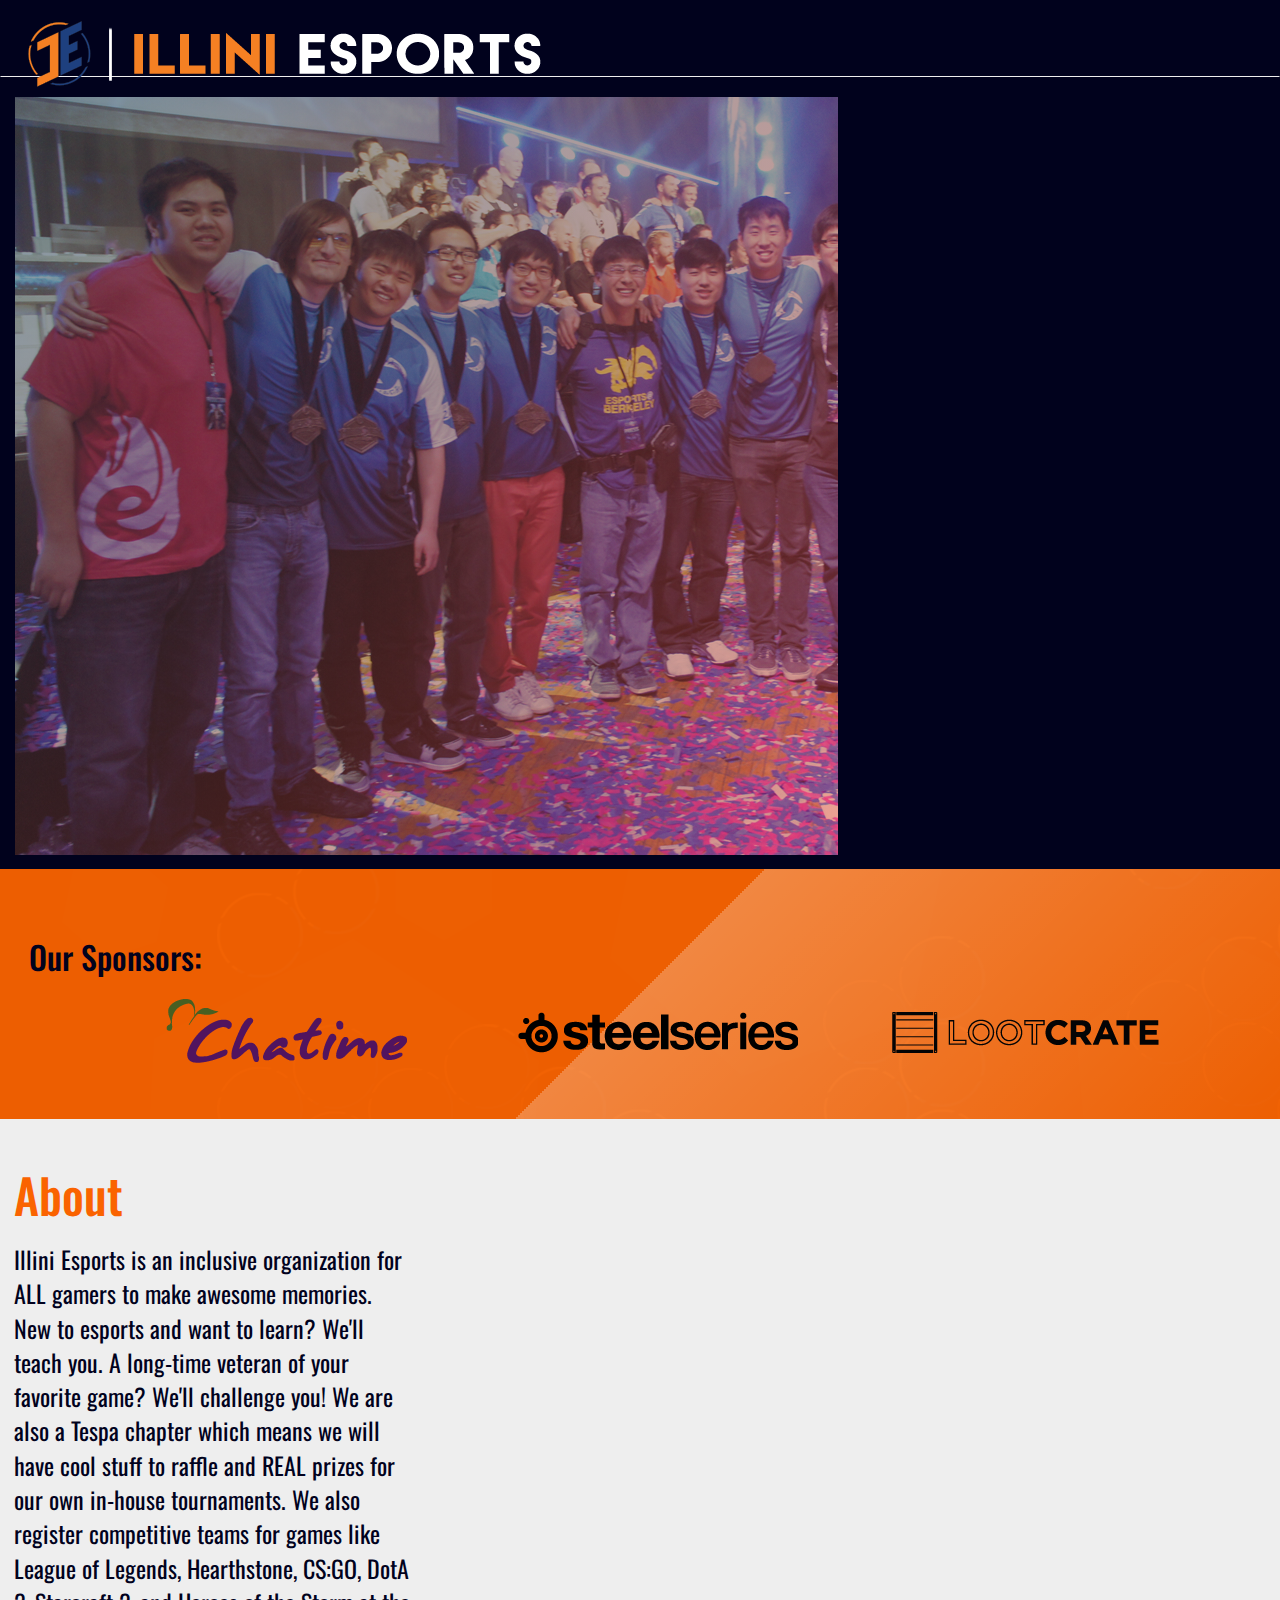
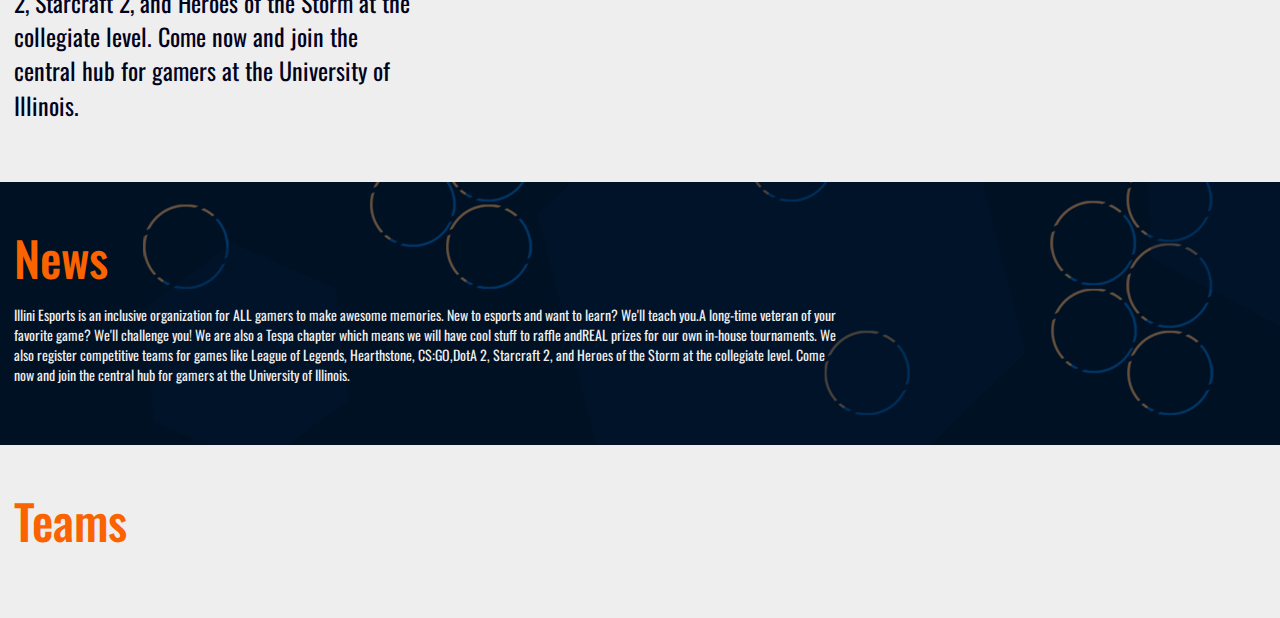
==== commit fb0c5447: "Pushed current files, missing some from school pc" ====
--- a/index.html
+++ b/index.html
@@ -8,26 +8,16 @@
 
 	<link rel="stylesheet" href="css/bootstrap.css">
 	<link rel="stylesheet" href="https://maxcdn.bootstrapcdn.com/font-awesome/4.6.1/css/font-awesome.min.css">
-	<!-- <link rel="stylesheet" href="css/animated.css"> -->
-	<link rel="stylesheet" href="css/slick.css">
-	<link rel="stylesheet" href="css/backup.css">
+	<link rel="stylesheet" type="text/css" href="css/slick.css"/>
+	<link rel="stylesheet" href="css/site.css">
 
 	<title>Illini Esports</title>
-	<script>
-		(function(i,s,o,g,r,a,m){i['GoogleAnalyticsObject']=r;i[r]=i[r]||function(){
-			(i[r].q=i[r].q||[]).push(arguments)},i[r].l=1*new Date();a=s.createElement(o),
-			m=s.getElementsByTagName(o)[0];a.async=1;a.src=g;m.parentNode.insertBefore(a,m)
-		})(window,document,'script','https://www.google-analytics.com/analytics.js','ga');
 
-		ga('create', 'UA-77439042-1', 'auto');
-		ga('send', 'pageview');
-
-	</script>
 </head>
 <body data-spy="scroll" data-target="#navbar" data-offset="50">
 
-	<nav class="navbar navbar-fixed-top" id="navbar">
-		<div class="container-fluid">
+	<nav class="navbar" id="navbar">
+		<div class="container-fluid navbar-content">
 			<div class="navbar-header">
 				<button type="button" class="navbar-toggle collapsed" data-toggle="collapse" data-target="#navbar-collapse" aria-expanded="false">
 					<span class="sr-only">Toggle navigation</span>
@@ -36,1380 +26,109 @@
 					<span class="icon-bar"></span>
 					<span class="icon-bar"></span>
 				</button>
-				<a href="#">
-					<img src="img/nav-logo-border.png" alt="Logo" id="nav-brand" class="center">
+				<a href="#" class="navbar-brand">
+					<img src="img/nav-logo-flair.png" alt="Logo" id="nav-brand">
 				</a>
 			</div>
 			<div class="collapse navbar-collapse" id="navbar-collapse">
-				<ul class="nav navbar-nav" id="nav-left">
-					<li><a href="#about">ABOUT</a></li>
-					<li><a href="#teams">DISCORD</a></li>
-				</ul>
 				<ul class="nav navbar-nav navbar-right" id="nav-right">
-					<li><a href="#news">TEAMS</a></li>
-					<li><a href="#events">GAMES</a></li>
+					<li class="active"><a href="">ABOUT</a></li>
+					<li><a href="#news">NEWS</a></li>
+					<li><a href="#teams">TEAMS</a></li>
+					<li><a href="#store">STORE</a></li>
+					<li><a href="http://discord.gg/ysmhapJ">DISCORD</a></li>
 				</ul>
 			</div>
 		</div>
-	</nav>
-
-	<div id="carousel">
-		<img src="img/header1.jpg" alt="header" class="header">
-		<img src="img/header3.jpg" alt="header" class="header">
-		<img src="img/header4.jpg" alt="header" class="header">
-		<img src="img/header5.jpg" alt="header" class="header">
-		<img src="img/header6.jpg" alt="header" class="header">
-	</div>
-
-	<div class="container-fluid content">
-
-		<div id="about" class="row section section-color">
-		<div class="row">
-			<div class="col-md-12">
-				<h1 class="section-title white-text">About.</h1>
-				<hr class="white-line">
-			</div>
-		</div>
-		<div class="row">
-			<div class="col-md-6 exec-board">
-				<div id="carousel" class="carousel slide exec-board-resize" data-ride="carousel">
-					<ol class="carousel-indicators">
-						<li data-target="#carousel" data-slide-to="0" class="active"></li>
-						<li data-target="#carousel" data-slide-to="1"></li>
-						<li data-target="#carousel" data-slide-to="2"></li>
-					</ol>
-
-					<div class="carousel-inner" role="listbox">
-						<div class="item active thumbnail">
-							<img src="img/placeholder.jpg" alt="placeholder">
-							<div class="caption center">
-								<h5 class="dark-text">Jake Astin - President</h5>
-							</div>
-						</div>
-						<div class="item thumbnail">
-							<img src="img/placeholder.jpg" alt="placeholder">
-							<div class="caption center">
-								<h5 class="dark-text">James Brown - Vice-President</h5>
-							</div>
+	</nav>	
+	<header>
+		<div class="container">
+			<div class="hero-content">
+				<div class="row">
+					<div class="col-md-8">
+						<div class="hero-slick">
+							<div class="hero-img" style="background-image: -webkit-linear-gradient(top left, rgba(0, 47, 75, .50), rgba(220, 66, 37, .50)), url('img/hero-image1.jpg')"></div>
+							<div class="hero-img" style="background-image: -webkit-linear-gradient(top left, rgba(0, 47, 75, .50), rgba(220, 66, 37, .50)), url('img/hero-image2.jpg')"></div>
+							<div class="hero-img" style="background-image: -webkit-linear-gradient(top left, rgba(0, 47, 75, .50), rgba(220, 66, 37, .50)), url('img/hero-image3.jpg')"></div>
+							<div class="hero-img" style="background-image: -webkit-linear-gradient(top left, rgba(0, 47, 75, .50), rgba(220, 66, 37, .50)), url('img/hero-image4.jpg')"></div>
 						</div>
 					</div>
-
-					<a href="#carousel" class="left carousel-control" role="button" data-slide="prev">
-						<span class="glyphicon glyphicon-chevron-left" aria-hidden="true"></span>
-						<span class="sr-only">Previous</span>
-					</a>
-					<a href="#carousel" class="right carousel-control" role="button" data-slide="next">
-						<span class="glyphicon glyphicon-chevron-right" aria-hidden="true"></span>
-						<span class="sr-only">Next</span>
-					</a>
-				</div>
-			</div>
-			<div class="col-md-6 about-text">
-				<p>Illini Esports is an inclusive organization for ALL gamers to make awesome memories. New to esports and want to learn? We'll teach you. A long-time veteran of your favorite game? We'll challenge you! We are also a TeSPA chapter which means we will have cool stuff to raffle and REAL prizes for our own in house tournaments. We also will be registering competitive teams for games like League of Legends, DoTA 2 and Heroes of the Storm at the collegiate level. Come now and join the central hub for gamers at the University of Illinois.</p>
-			</div>
-		</div>
-		</div>
-
-		<div id="teams" class="row section">
-			<div class="row">
-				<div class="col-md-12">
-					<h1 class="section-title dark-text">Teams.</h1>
-					<hr class="dark-line">
-					<h4 class="dark-text">Get to know your collegiate gamers.</h4>
-				</div>
-			</div>
-			<div class="row game-nav">
-				<div class="container game-nav-background">
-					<div class="col-md-12">
-						<ul class="no-list-style game-list">
-							<li class="game game-active">
-								<input type="image" src="img/lol.png" name="lol" id="lol-icon" data-target="#team-lol">
-							</li>
-							<li class="game">
-								<input type="image" src="img/hearthstone.png" name="hearthstone"  id="hearthstone-icon" data-target="#team-hearthstone">
-							</li>
-							<li class="game">
-								<input type="image" src="img/csgo.png" name="csgo" id="csgo-icon" data-target="#team-csgo">
-							</li>
-							<li class="game">
-								<input type="image" src="img/hots.png" name="hots" id="hots-icon" data-target="#team-hots">
-							</li>
-							<li class="game">
-								<input type="image" src="img/dota.png" name="dota" id="dota-icon" data-target="#team-dota">
-							</li>
-						</ul>
-					</div>
-				</div>
-			</div>
-			<div class="teams">
-				<div id="team-lol" class="visible">
-					<div class="row">
-						<ul class="container roster">
-							<li class="cell">
-								<figure>
-									<img class="player-picture" src="img/teams/lol/minsoo.png" alt="minsoo">
-								</figure>
-								<div class="details">
-									<h4>Minsoo</h4>
-									<button type="button" class="btn btn-sm" data-toggle="modal" data-target="#lol-modal-minsoo">View Bio</button>	
-								</div>
-							</li>
-							<li class="cell">
-								<figure>
-									<img class="player-picture" src="img/teams/lol/xope.png" alt="xope">
-								</figure>
-								<div class="details">
-									<h4>Xope</h4>
-									<button type="button" class="btn btn-sm" data-toggle="modal" data-target="#lol-modal-xope">View Bio</button>
-								</div>
-							</li>
-							<li class="cell">
-								<figure>
-									<img class="player-picture" src="img/teams/lol/xode.png" alt="xode">
-								</figure>
-								<div class="details">
-									<h4>Xode</h4>
-									<button type="button" class="btn btn-sm" data-toggle="modal" data-target="#lol-modal-xode">View Bio</button>
-								</div>
-							</li>
-							<li class="cell">
-								<figure>
-									<img class="player-picture" src="img/teams/lol/znipe.png" alt="znipe">
-								</figure>
-								<div class="details">
-									<h4>Znipe</h4>
-									<button type="button" class="btn btn-sm" data-toggle="modal" data-target="#lol-modal-znipe">View Bio</button>
-								</div>
-							</li>
-							<li class="cell">
-								<figure>
-									<img class="player-picture" src="img/teams/lol/ginormousnoob.png" alt="ginormousnoob">
-								</figure>
-								<div class="details">
-									<h4>Ginormous Noob</h4>
-									<button type="button" class="btn btn-sm" data-toggle="modal" data-target="#lol-modal-noob">View Bio</button>
-								</div>
-							</li>
-							<li class="cell">
-								<figure>
-									<img class="player-picture" src="img/teams/lol/fruitseller.png" alt="fruitseller">
-								</figure>
-								<div class="details">
-									<h4>theFruitSeller</h4>
-									<button type="button" class="btn btn-sm" data-toggle="modal" data-target="#lol-modal-fruit">View Bio</button>
-								</div>
-							</li>
-						</ul>
-					</div>
-				</div>
-				<div id="team-hearthstone" class="not-visible">
-					<div class="row">
-						<ul class="container roster">
-							<li class="cell">
-								<figure>
-									<img class="player-picture" src="img/teams/missing.png" alt="Inscribed">
-								</figure>
-								<div class="details">
-									<h4>Inscribed</h4>
-									<button type="button" class="btn btn-sm" data-toggle="modal" data-target="#hs-modal-inscribed">View Bio</button>
-								</div>
-							</li>
-							<li class="cell">
-								<figure>
-									<img class="player-picture" src="img/teams/missing.png" alt="sinister">
-								</figure>
-								<div class="details">
-									<h4>Sinister</h4>
-									<button type="button" class="btn btn-sm" data-toggle="modal" data-target="#hs-modal-sinister">View Bio</button>
-								</div>
-							</li>
-							<li class="cell">
-								<figure>
-									<img class="player-picture" src="img/teams/missing.png" alt="mutated">
-								</figure>
-								<div class="details">
-									<h4>Mutated</h4>
-									<button type="button" class="btn btn-sm" data-toggle="modal" data-target="#hs-modal-mutated">View Bio</button>
-								</div>
-							</li>
-						</ul>
-					</div>
-				</div>
-				<div id="team-csgo" class="not-visible">
-					<div class="row">
-						<ul class="container roster">
-							<li class="cell">
-								<figure>
-									<img class="player-picture" src="img/teams/missing.png" alt="artisan">
-								</figure>
-								<div class="details">
-									<h4>Artisan</h4>
-									<button type="button" class="btn btn-sm" data-toggle="modal" data-target="#csgo-modal-artisan">View Bio</button>
-								</div>
-							</li>
-							<li class="cell">
-								<figure>
-									<img class="player-picture" src="img/teams/missing.png" alt="reaper">
-								</figure>
-								<div class="details">
-									<h4>Reaper</h4>
-									<button type="button" class="btn btn-sm" data-toggle="modal" data-target="#csgo-modal-reaper">View Bio</button>
-								</div>
-							</li>
-							<li class="cell">
-								<figure>
-									<img class="player-picture" src="img/teams/missing.png" alt="magic">
-								</figure>
-								<div class="details">
-									<h4>Magic</h4>
-									<button type="button" class="btn btn-sm" data-toggle="modal" data-target="#csgo-modal-magic">View Bio</button>
-								</div>
-							</li>
-							<li class="cell">
-								<figure>
-									<img class="player-picture" src="img/teams/missing.png" alt="kraken">
-								</figure>
-								<div class="details">
-									<h4>Kraken</h4>
-									<button type="button" class="btn btn-sm" data-toggle="modal" data-target="#csgo-modal-kraken">View Bio</button>
-								</div>
-							</li>
-							<li class="cell">
-								<figure>
-									<img class="player-picture" src="img/teams/missing.png" alt="sheriff">
-								</figure>
-								<div class="details">
-									<h4>Sheriff</h4>
-									<button type="button" class="btn btn-sm" data-toggle="modal" data-target="#csgo-modal-sheriff">View Bio</button>
-								</div>
-							</li>
-						</ul>
-					</div>
-				</div>
-				<div id="team-hots" class="not-visible">
-					<div class="row">
-						<ul class="container roster">
-							<li class="cell">
-								<figure>
-									<img class="player-picture" src="img/teams/missing.png" alt="Plasma">
-								</figure>
-								<div class="details">
-									<h4>Plasma</h4>
-									<button type="button" class="btn btn-sm" data-toggle="modal" data-target="#hots-modal-plasma">View Bio</button>
-								</div>
-							</li>
-							<li class="cell">
-								<figure>
-									<img class="player-picture" src="img/teams/missing.png" alt="constellation">
-								</figure>
-								<div class="details">
-									<h4>Constellation</h4>
-									<button type="button" class="btn btn-sm" data-toggle="modal" data-target="#hots-modal-constellation">View Bio</button>
-								</div>
-							</li>
-							<li class="cell">
-								<figure>
-									<img class="player-picture" src="img/teams/missing.png" alt="wind">
-								</figure>
-								<div class="details">
-									<h4>Wind</h4>
-									<button type="button" class="btn btn-sm" data-toggle="modal" data-target="#hots-modal-wind">View Bio</button>
-								</div>
-							</li>
-							<li class="cell">
-								<figure>
-									<img class="player-picture" src="img/teams/missing.png" alt="dagger">
-								</figure>
-								<div class="details">
-									<h4>Dagger</h4>
-									<button type="button" class="btn btn-sm" data-toggle="modal" data-target="#hots-modal-dagger">View Bio</button>
-								</div>
-							</li>
-							<li class="cell">
-								<figure>
-									<img class="player-picture" src="img/teams/missing.png" alt="strange">
-								</figure>
-								<div class="details">
-									<h4>Strange</h4>
-									<button type="button" class="btn btn-sm" data-toggle="modal" data-target="#hots-modal-strange">View Bio</button>
-								</div>
-							</li>
-						</ul>
-					</div>
-				</div>
-				<div id="team-dota" class="not-visible">
-					<div class="row">
-						<ul class="container roster">
-							<li class="cell">
-								<figure>
-									<img class="player-picture" src="img/teams/missing.png" alt="prestige">
-								</figure>
-								<div class="details">
-									<h4>Prestige</h4>
-									<button type="button" class="btn btn-sm" data-toggle="modal" data-target="#dota-modal-prestige">View Bio</button>
-								</div>
-							</li>
-							<li class="cell">
-								<figure>
-									<img class="player-picture" src="img/teams/missing.png" alt="reducer">
-								</figure>
-								<div class="details">
-									<h4>Reducer</h4>
-									<button type="button" class="btn btn-sm" data-toggle="modal" data-target="#dota-modal-reducer">View Bio</button>
-								</div>
-							</li>
-							<li class="cell">
-								<figure>
-									<img class="player-picture" src="img/teams/missing.png" alt="inventor">
-								</figure>
-								<div class="details">
-									<h4>Inventor</h4>
-									<button type="button" class="btn btn-sm" data-toggle="modal" data-target="#dota-modal-inventor">View Bio</button>
-								</div>
-							</li>
-							<li class="cell">
-								<figure>
-									<img class="player-picture" src="img/teams/missing.png" alt="endless">
-								</figure>
-								<div class="details">
-									<h4>Endless</h4>
-									<button type="button" class="btn btn-sm" data-toggle="modal" data-target="#dota-modal-endless">View Bio</button>
-								</div>
-							</li>
-							<li class="cell">
-								<figure>
-									<img class="player-picture" src="img/teams/missing.png" alt="sentinel">
-								</figure>
-								<div class="details">
-									<h4>Sentinel</h4>
-									<button type="button" class="btn btn-sm" data-toggle="modal" data-target="#dota-modal-sentinel">View Bio</button>
-								</div>
-							</li>
-						</ul>
-					</div>
-				</div>
-			</div>
-		</div>
-
-		<div id="news" class="row section section-color">
-			<div class="row">
-				<div class="col-md-12">
-					<h1 class="section-title white-text">News.</h1>
-					<hr class="white-line">
-				</div>
-			</div>
-			<div class="row news-content">
-				<div class="col-md-4">
-					<a href="http://na.leagueoflegends.com/en/news/game-updates/patch/patch-68-notes" class="thumbnail news-thumbnail">
-						<img class="news-img"  src="img/news1.jpg" alt="news">
-					</a>
-					<div class="col-md-8 news-caption">
-						<h3>6.8 Patch Notes</h3>
-					</div>
-				</div>
-				<div class="col-md-4">
-					<a href="http://www.lolesports.com/en_US/articles/clg-tops-tsm-3-2-nail-biter-wins-na-lcs-spring" class="thumbnail news-thumbnail">
-						<img class="news-img" src="img/news2.jpg" alt="news">
-					</a>
-					<div class="col-md-8 news-caption">
-						<h3>CLG wins NA LCS Spring Finals</h3>
-					</div>
-				</div>
-				<div class="col-md-4">
-					<a href="http://www.lolesports.com/en_US/articles/msi-2016-update-and-worlds-2016-implications" class="thumbnail news-thumbnail">
-						<img class="news-img"  src="img/news3.jpg" alt="news">
-					</a>
-					<div class="col-md-8 news-caption">
-						<h3>MSI 2016 Update</h3>
-					</div>
-				</div>
-			</div>
-			<div class="row">
-				<div class="col-md-1 news-button">
-					<button type="button" class="btn btn-sm" data-toggle="" data-target="">View More Articles</button>
-				</div>
-			</div>
-		</div>
-
-		<div id="events" class="row section">
-			<div class="row">
-				<div class="col-md-12">
-					<h1 class="section-title dark-text">Events.</h1>
-					<hr class="dark-line">
-				</div>
-			</div>
-			<div class="row row-expand">
-				<div class="col-md-6 matches">
-					<h2 class="dark-text">Upcoming Matches</h2>
-					<hr class="dark-line">
-					<table align="center" class="match-table">
-						<tr class="orange-color-tr">
-							<td class="td-sizing">
-								<div class="col-md-4">
-									<img src="img/whiteIlliniEsports.png" alt="illini">
-									<h5 class="white-text">University of Illinois at Urbana-Champaign</h5>
-								</div>
-								<div class="col-md-4 white-text middle">
-									<h5>
-										CSL Star League<br><br>
-										CSGO<br><br>
-										04/27/2016<br>
-										11am CST
-									</h5>
-								</div>
-								<div class="col-md-4">
-									<img class="alt-logo" src="img/altLogo.png" alt="rmu">
-									<h5 class="white-text">University of British Columbia</h5>
-								</div>
-							</td>
-						</tr>
-						<tr class="blue-color-tr">
-							<td class="td-sizing">
-								<div class="col-md-4">
-									<img src="img/whiteIlliniEsports.png" alt="illini">
-									<h5 class="white-text">University of Illinois at Urbana-Champaign</h5>
-								</div>
-								<div class="col-md-4 white-text middle">
-									<h5>
-										uLoL Campus Series<br><br>
-										League of Legends<br><br>
-										04/27/2016<br>
-										1pm CST
-									</h5>
-								</div>
-								<div class="col-md-4">
-									<img class="alt-logo" src="img/altLogo.png" alt="rmu">
-									<h5 class="white-text">Robert Morris University</h5>
-								</div>
-							</td>
-						</tr>
-						<tr class="orange-color-tr">
-							<td class="td-sizing">
-								<div class="col-md-4">
-									<img src="img/whiteIlliniEsports.png" alt="illini">
-									<h5 class="white-text">University of Illinois at Urbana-Champaign</h5>
-								</div>
-								<div class="col-md-4 white-text middle">
-									<h5>
-										CSL Star League<br><br>
-										Hearthstone<br><br>
-										04/27/2016<br>
-										1pm CST
-									</h5>
-								</div>
-								<div class="col-md-4">
-									<img class="alt-logo" src="img/altLogo.png" alt="rmu">
-									<h5 class="white-text">Michigan State</h5>
-								</div>
-							</td>
-						</tr>
-					</table>
-				</div>
-				<div class="col-md-6 facebook">
-					<iframe src="https://www.facebook.com/plugins/page.php?href=https%3A%2F%2Fwww.facebook.com%2Fillinoisesports&tabs=events%2C%20timeline&width=500&height=500&small_header=false&adapt_container_width=true&hide_cover=false&show_facepile=true&appId" width="500" height="500" style="border:none;overflow:hidden" scrolling="no" frameborder="0" allowTransparency="true"></iframe>
-				</div>
-			</div>
-		</div>
-
-	
-
-		<div id="contact" class="row section">
-			<div class="row">
-				<h1 class="section-title dark-text">Contact.</h1>
-				<hr class="dark-line">
-			</div>
-			<div class="col-md-12">
-				<form class="contact-form" action="https://formspree.io/armando0196@gmail.com" method="POST">
-					<div class="form-group">
-						<label for="name"><span class="required">* </span>Name:</label>
-						<input id="name" name="name" type="text" class="form-control" aria-required="true" placeholder="John Smith">
-					</div>
-					<div class="form-group">
-						<label for="email"><span class="required">* </span>Email Address:</label>
-						<input id="email" name="email" type="email" class="form-control" placeholder="john.smith@email.com">
-					</div>
-					<div class="form-group">
-						<label for="subject"><span class="required">* </span>Subject:</label>
-						<input id="subject" name="subject" type="text" class="form-control" placeholder="Interesting subject">
-					</div>
-					<div class="form-group">
-						<label for="message"><span class="required">* </span>Message</label>
-						<textarea id="message" name="message" class="form-control" rows="10" placeholder="Message goes here"></textarea>
-					</div>
-					<button type="submit" class="btn btn-default submit">Submit</button>
-				</form>
-			</div>
-		</div>
-
-		<div id="footer" class="row footer-section section-color">
-			<div class="col-md-1">
-				<img src="img/footer-logo.png" alt="FooterLogo" id="footer-brand">
-			</div>
-			<div class="col-md-4 middle">
-				<h6>
-					Illini Esports Club<br>
-					University of Illinois at Urbana-Champaign
-				</h6>
-				<div style="font-size: 10px; font-style: italic;">2016 Illini Esports | Created by Armando Gomez</div>
-			</div>
-		</div>
-
-		<!-- Modal Section -->
-		<div id="modals">
-			<div id="lol-modals">
-				<div id="lol-modal-minsoo" class="modal fade" role="dialog">
-					<div class="modal-dialog">
-						<div class="modal-content">
-							<div class="modal-header">
-								<button type="button" class="close" data-dismiss="modal">&times;</button>
-								<h4 class="modal-title section-tile"><span class="orange-text">Illini |</span> Minsoo</h4>
-							</div>
-							<div class="modal-body" style="background:url('img/teams/lol/modals/minsoo-tahm.png') no-repeat; background-size: 678px 400px;">
-								<div class="modal-color-background">
-									<div class="modal-cell">
-										<figure>
-											<img class="player-picture" src="img/teams/lol/minsoo.png" alt="minsoo">
-										</figure>
-									</div>
-									<div class="modal-details">
-										<ul class="no-list-style white-text">
-											<li><span class="orange-text">Name: </span>Brian Yang</li>
-											<br>
-											<li><span class="orange-text">Hometown: </span>Los Angeles, CA, USA</li>
-											<br>
-											<li><span class="orange-text">Age: </span>20</li>
-											<br>
-											<li><span class="orange-text">Role: </span>Top & Jungle</li>
-											<br>
-											<li><span class="orange-text">Major: </span>Physics</li>
-											<br>
-											<li><span class="orange-text">Favorite Champs: </span>Tahm Kench(Top) and Lee Sin(Jungle)</li>
-											<br>
-											<li><a href="https://www.twitch.tv/qnminsoo"><i class="fa fa-twitch fa-2x white-text" aria-hidden="true"></i></a></li>
-										</ul>
-									</div>
-								</div>
-							</div>
-						</div>
-					</div>
-				</div>
-				<div id="lol-modal-xope" class="modal fade" role="dialog">
-					<div class="modal-dialog">
-						<div class="modal-content">
-							<div class="modal-header">
-								<button type="button" class="close" data-dismiss="modal">&times;</button>
-								<h4 class="modal-title section-tile"><span class="orange-text">Illini |</span> Xope</h4>
-							</div>
-							<div class="modal-body" style="background:url('img/teams/lol/modals/xope-reksai.png') no-repeat; background-size: 678px 400px;">
-								<div class="modal-color-background">
-									<div class="modal-cell">
-										<figure>
-											<img class="player-picture" src="img/teams/lol/xope.png" alt="minsoo">
-										</figure>
-									</div>
-									<div class="modal-details">
-										<ul class="no-list-style white-text">
-											<li><span class="orange-text">Name: </span>Daniel Kim</li>
-											<br>
-											<li><span class="orange-text">Hometown: </span>Northbrook, IL, USA</li>
-											<br>
-											<li><span class="orange-text">Age: </span>19</li>
-											<br>
-											<li><span class="orange-text">Role: </span>Jungle</li>
-											<br>
-											<li><span class="orange-text">Major: </span>Molecular & Cellular Biology</li>
-											<br>
-											<li><span class="orange-text">Favorite Champs: </span>Rek'Sai</li>
-											<br>
-											<li><a href="#"><i class="fa fa-twitch fa-2x white-text" aria-hidden="true"></i></a></li>
-										</ul>
-									</div>
-								</div>
-							</div>
-						</div>
-					</div>
-				</div>
-				<div id="lol-modal-xode" class="modal fade" role="dialog">
-					<div class="modal-dialog">
-						<div class="modal-content">
-							<div class="modal-header">
-								<button type="button" class="close" data-dismiss="modal">&times;</button>
-								<h4 class="modal-title section-tile"><span class="orange-text">Illini |</span> Xode</h4>
-							</div>
-							<div class="modal-body" style="background:url('img/teams/lol/modals/xode-kassadin.png') no-repeat;  background-size: 678px 400px;">
-								<div class="modal-color-background">
-									<div class="modal-cell">
-										<figure>
-											<img class="player-picture" src="img/teams/lol/xode.png" alt="minsoo">
-										</figure>
-									</div>
-									<div class="modal-details">
-										<ul class="no-list-style white-text">
-											<li><span class="orange-text">Name: </span>Nikita Buyevich</li>
-											<br>
-											<li><span class="orange-text">Hometown: </span>Northbrook, IL, USA</li>
-											<br>
-											<li><span class="orange-text">Age: </span>20</li>
-											<br>
-											<li><span class="orange-text">Role: </span>Mid</li>
-											<br>
-											<li><span class="orange-text">Major: </span>Computer Science</li>
-											<br>
-											<li><span class="orange-text">Favorite Champs: </span>Kassadin</li>
-											<br>
-											<li><a href="#"><i class="fa fa-twitch fa-2x white-text" aria-hidden="true"></i></a></li>
-										</ul>
-									</div>
-								</div>
-							</div>
-						</div>
-					</div>
-				</div>
-				<div id="lol-modal-znipe" class="modal fade" role="dialog">
-					<div class="modal-dialog">
-						<div class="modal-content">
-							<div class="modal-header">
-								<button type="button" class="close" data-dismiss="modal">&times;</button>
-								<h4 class="modal-title section-tile"><span class="orange-text">Illini |</span> Znipe</h4>
-							</div>
-							<div class="modal-body" style="background:url('img/teams/lol/modals/znipe-vayne.png') no-repeat;  background-size: 678px 400px;">
-								<div class="modal-color-background">
-									<div class="modal-cell">
-										<figure>
-											<img class="player-picture" src="img/teams/lol/znipe.png" alt="minsoo">
-										</figure>
-									</div>
-									<div class="modal-details">
-										<ul class="no-list-style white-text">
-											<li><span class="orange-text">Name: </span>John Yoon</li>
-											<br>
-											<li><span class="orange-text">Hometown: </span>Naperville, IL, USA</li>
-											<br>
-											<li><span class="orange-text">Age: </span>19</li>
-											<br>
-											<li><span class="orange-text">Role: </span>ADC</li>
-											<br>
-											<li><span class="orange-text">Major: </span>Economics</li>
-											<br>
-											<li><span class="orange-text">Favorite Champs: </span>Vayne</li>
-											<br>
-											<li><a href="#"><i class="fa fa-twitch fa-2x white-text" aria-hidden="true"></i></a></li>
-										</ul>
-									</div>
-								</div>
-							</div>
-						</div>
-					</div>
-				</div>
-				<div id="lol-modal-noob" class="modal fade" role="dialog">
-					<div class="modal-dialog">
-						<div class="modal-content">
-							<div class="modal-header">
-								<button type="button" class="close" data-dismiss="modal">&times;</button>
-								<h4 class="modal-title section-tile"><span class="orange-text">Illini |</span> Ginormous Noob</h4>
-							</div>
-							<div class="modal-body" style="background:url('img/teams/lol/modals/noob-blitz.png') no-repeat;  background-size: 678px 400px;">
-								<div class="modal-color-background">
-									<div class="modal-cell">
-										<figure>
-											<img class="player-picture" src="img/teams/lol/ginormousnoob.png" alt="ginormous noob">
-										</figure>
-									</div>
-									<div class="modal-details">
-										<ul class="no-list-style white-text">
-											<li><span class="orange-text">Name: </span>Peter Shyu</li>
-											<br>
-											<li><span class="orange-text">Hometown: </span>Naperville, IL, USA</li>
-											<br>
-											<li><span class="orange-text">Age: </span>22</li>
-											<br>
-											<li><span class="orange-text">Role: </span>Support</li>
-											<br>
-											<li><span class="orange-text">Major: </span>Bio-engineering</li>
-											<br>
-											<li><span class="orange-text">Favorite Champs: </span>Blitzcrank</li>
-											<br>
-											<li><a href="#"><i class="fa fa-twitch fa-2x white-text" aria-hidden="true"></i></a></li>
-										</ul>
-									</div>
-								</div>
-							</div>
-						</div>
-					</div>
-				</div>
-				<div id="lol-modal-fruit" class="modal fade" role="dialog">
-					<div class="modal-dialog">
-						<div class="modal-content">
-							<div class="modal-header">
-								<button type="button" class="close" data-dismiss="modal">&times;</button>
-								<h4 class="modal-title section-tile"><span class="orange-text">Illini |</span> theFruitSeller</h4>
-							</div>
-							<div class="modal-body" style="background:url('img/teams/lol/modals/fruit-teemo.png') no-repeat;  background-size: 678px 400px;">
-								<div class="modal-color-background">
-									<div class="modal-cell">
-										<figure>
-											<img class="player-picture" src="img/teams/lol/fruitseller.png" alt="fruitseller">
-										</figure>
-									</div>
-									<div class="modal-details">
-										<ul class="no-list-style white-text">
-											<li><span class="orange-text">Name: </span>Jae Yun</li>
-											<br>
-											<li><span class="orange-text">Hometown: </span>Centreville, VA, USA</li>
-											<br>
-											<li><span class="orange-text">Age: </span>20</li>
-											<br>
-											<li><span class="orange-text">Role: </span>Sub</li>
-											<br>
-											<li><span class="orange-text">Major: </span>Mechanical Engineering</li>
-											<br>
-											<li><span class="orange-text">Favorite Champs: </span>Teemo</li>
-											<br>
-											<li><a href="#"><i class="fa fa-twitch fa-2x white-text" aria-hidden="true"></i></a></li>
-										</ul>
-									</div>
-								</div>
+					<div class="col-md-4">
+						<div class="hero-content-fb">
+							<div class="row">
+								<iframe src="https://www.facebook.com/plugins/page.php?href=https%3A%2F%2Fwww.facebook.com%2Fillinoisesports%2F&tabs=timeline&width=500&height=840&small_header=true&adapt_container_width=true&hide_cover=false&show_facepile=true&appId" width="500" height="758" style="border:none;overflow:hidden" scrolling="no" frameborder="0" allowTransparency="true"></iframe>
 							</div>
 						</div>
 					</div>
 				</div>
 			</div>
-			<div id="hs-modals">
-				<div id="hs-modal-inscribed" class="modal fade" role="dialog">
-					<div class="modal-dialog">
-						<div class="modal-content">
-							<div class="modal-header">
-								<button type="button" class="close" data-dismiss="modal">&times;</button>
-								<h4 class="modal-title section-tile"><span class="orange-text">Illini |</span> Inscribed</h4>
-							</div>
-							<div class="modal-body" style="background:url('img/teams/hs/modals/warrior.png') no-repeat; background-size: 678px 400px;">
-								<div class="modal-color-background">
-									<div class="modal-cell">
-										<figure>
-											<img class="player-picture" src="img/teams/missing.png" alt="Inscribed">
-										</figure>
-									</div>
-									<div class="modal-details">
-										<ul class="no-list-style white-text">
-											<li><span class="orange-text">Name: </span>John Smith</li>
-											<br>
-											<li><span class="orange-text">Hometown: </span>Champaign, IL, USA</li>
-											<br>
-											<li><span class="orange-text">Age: </span>--</li>
-											<br>
-											<li><span class="orange-text">Major: </span>--</li>
-											<br>
-											<li><span class="orange-text">Favorite Classes: </span>Warrior and Druid</li>
-											<br>
-											<li><a href="#"><i class="fa fa-twitch fa-2x white-text" aria-hidden="true"></i></a></li>
-										</ul>
-									</div>
-								</div>
-							</div>
-						</div>
+		</div>
+	</header>
+
+	<section class="sponsor">
+		<div class="container-fluid">
+			<div class="sponsor-content">
+				<h2 class="section-subtitle">Our Sponsors:</h2>
+				<div class="sponsor-slick">
+					<div class="sponsor-img">
+						<a href="https://www.facebook.com/chatimeillinois/"><img class="" src="img/chatime.png" alt="chatime"></a>
+					</div>
+					<div class="sponsor-img">
+						<a href="https://steelseries.com/"><img class="" src="img/steelseries.png" alt="steelseries"></a>
+					</div>
+					<div class="sponsor-img" style="width: 285px;">
+						<a href="https://www.lootcrate.com/"><img class="" src="img/lootcrate.png" alt="lootcrate"></a>
+					</div>
+					<div class="sponsor-img" style="width: 285px;">
+						<a href="https://tespa.org/"><img class="" src="img/tespa.png" alt="tespa"></a>
+					</div>
+					<div class="sponsor-img" style="width: 285px;">
+						<a href="https://ulol.na.leagueoflegends.com/"><img class="" src="img/ulol.png" alt="ulol"></a>
 					</div>
 				</div>
-				<div id="hs-modal-sinister" class="modal fade" role="dialog">
-					<div class="modal-dialog">
-						<div class="modal-content">
-							<div class="modal-header">
-								<button type="button" class="close" data-dismiss="modal">&times;</button>
-								<h4 class="modal-title section-tile"><span class="orange-text">Illini |</span> Sinister</h4>
-							</div>
-							<div class="modal-body" style="background:url('img/teams/hs/modals/hunter.png') no-repeat; background-size: 678px 400px;">
-								<div class="modal-color-background">
-									<div class="modal-cell">
-										<figure>
-											<img class="player-picture" src="img/teams/missing.png" alt="Sinister">
-										</figure>
-									</div>
-									<div class="modal-details">
-										<ul class="no-list-style white-text">
-											<li><span class="orange-text">Name: </span>Maurice Bristow</li>
-											<br>
-											<li><span class="orange-text">Hometown: </span>Champaign, IL, USA</li>
-											<br>
-											<li><span class="orange-text">Age: </span>--</li>
-											<br>
-											<li><span class="orange-text">Major: </span>--</li>
-											<br>
-											<li><span class="orange-text">Favorite Classes: </span>Hunter, Priest, & Rogue</li>
-											<br>
-											<li><a href="#"><i class="fa fa-twitch fa-2x white-text" aria-hidden="true"></i></a></li>
-										</ul>
-									</div>
-								</div>
-							</div>
-						</div>
-					</div>
-				</div>
-				<div id="hs-modal-mutated" class="modal fade" role="dialog">
-					<div class="modal-dialog">
-						<div class="modal-content">
-							<div class="modal-header">
-								<button type="button" class="close" data-dismiss="modal">&times;</button>
-								<h4 class="modal-title section-tile"><span class="orange-text">Illini |</span> Mutated</h4>
-							</div>
-							<div class="modal-body" style="background:url('img/teams/hs/modals/paladin.png') no-repeat; background-size: 678px 400px;">
-								<div class="modal-color-background">
-									<div class="modal-cell">
-										<figure>
-											<img class="player-picture" src="img/teams/missing.png" alt="mutated">
-										</figure>
-									</div>
-									<div class="modal-details">
-										<ul class="no-list-style white-text">
-											<li><span class="orange-text">Name: </span>Marvin Kendall</li>
-											<br>
-											<li><span class="orange-text">Hometown: </span>Champaign, IL, USA</li>
-											<br>
-											<li><span class="orange-text">Age: </span>--</li>
-											<br>
-											<li><span class="orange-text">Major: </span>--</li>
-											<br>
-											<li><span class="orange-text">Favorite Classes: </span>Paladin and Shaman</li>
-											<br>
-											<li><a href="#"><i class="fa fa-twitch fa-2x white-text" aria-hidden="true"></i></a></li>
-										</ul>
-									</div>
-								</div>
-							</div>
-						</div>
-					</div>
-				</div>			
-			</div>
-			<div id="csgo-modals">
-				<div id="csgo-modal-artisan" class="modal fade" role="dialog">
-					<div class="modal-dialog">
-						<div class="modal-content">
-							<div class="modal-header">
-								<button type="button" class="close" data-dismiss="modal">&times;</button>
-								<h4 class="modal-title section-tile"><span class="orange-text">Illini |</span> Artisan</h4>
-							</div>
-							<div class="modal-body" style="background:url('img/teams/csgo/modals/awp-asimov.png') no-repeat; background-size: 678px 400px;">
-								<div class="modal-color-background">
-									<div class="modal-cell">
-										<figure>
-											<img class="player-picture" src="img/teams/missing.png" alt="artisan">
-										</figure>
-									</div>
-									<div class="modal-details">
-										<ul class="no-list-style white-text">
-											<li><span class="orange-text">Name: </span>Leo Guerra</li>
-											<br>
-											<li><span class="orange-text">Hometown: </span>Champaign, IL, USA</li>
-											<br>
-											<li><span class="orange-text">Age: </span>--</li>
-											<br>
-											<li><span class="orange-text">Major: </span>--</li>
-											<br>
-											<li><a href="#"><i class="fa fa-twitch fa-2x white-text" aria-hidden="true"></i></a></li>
-										</ul>
-									</div>
-								</div>
-							</div>
-						</div>
-					</div>
-				</div>
-				<div id="csgo-modal-reaper" class="modal fade" role="dialog">
-					<div class="modal-dialog">
-						<div class="modal-content">
-							<div class="modal-header">
-								<button type="button" class="close" data-dismiss="modal">&times;</button>
-								<h4 class="modal-title section-tile"><span class="orange-text">Illini |</span> Reaper</h4>
-							</div>
-							<div class="modal-body" style="background:url('img/teams/csgo/modals/awp-dragon.png') no-repeat; background-size: 678px 400px;">
-								<div class="modal-color-background">
-									<div class="modal-cell">
-										<figure>
-											<img class="player-picture" src="img/teams/missing.png" alt="reaper">
-										</figure>
-									</div>
-									<div class="modal-details">
-										<ul class="no-list-style white-text">
-											<li><span class="orange-text">Name: </span>Ed Gismondi</li>
-											<br>
-											<li><span class="orange-text">Hometown: </span>Champaign, IL, USA</li>
-											<br>
-											<li><span class="orange-text">Age: </span>--</li>
-											<br>
-											<li><span class="orange-text">Major: </span>--</li>
-											<br>
-											<li><a href="#"><i class="fa fa-twitch fa-2x white-text" aria-hidden="true"></i></a></li>
-										</ul>
-									</div>
-								</div>
-							</div>
-						</div>
-					</div>
-				</div>
-				<div id="csgo-modal-magic" class="modal fade" role="dialog">
-					<div class="modal-dialog">
-						<div class="modal-content">
-							<div class="modal-header">
-								<button type="button" class="close" data-dismiss="modal">&times;</button>
-								<h4 class="modal-title section-tile"><span class="orange-text">Illini |</span> Magic</h4>
-							</div>
-							<div class="modal-body" style="background:url('img/teams/csgo/modals/m4-asimov.png') no-repeat; background-size: 678px 400px;">
-								<div class="modal-color-background">
-									<div class="modal-cell">
-										<figure>
-											<img class="player-picture" src="img/teams/missing.png" alt="magic">
-										</figure>
-									</div>
-									<div class="modal-details">
-										<ul class="no-list-style white-text">
-											<li><span class="orange-text">Name: </span>Carmelo Brooke</li>
-											<br>
-											<li><span class="orange-text">Hometown: </span>Champaign, IL, USA</li>
-											<br>
-											<li><span class="orange-text">Age: </span>--</li>
-											<br>
-											<li><span class="orange-text">Major: </span>--</li>
-											<br>
-											<li><a href="#"><i class="fa fa-twitch fa-2x white-text" aria-hidden="true"></i></a></li>
-										</ul>
-									</div>
-								</div>
-							</div>
-						</div>
-					</div>
-				</div>	
-				<div id="csgo-modal-kraken" class="modal fade" role="dialog">
-					<div class="modal-dialog">
-						<div class="modal-content">
-							<div class="modal-header">
-								<button type="button" class="close" data-dismiss="modal">&times;</button>
-								<h4 class="modal-title section-tile"><span class="orange-text">Illini |</span> Kraken</h4>
-							</div>
-							<div class="modal-body" style="background:url('img/teams/csgo/modals/m4-howl.png') no-repeat; background-size: 678px 400px;">
-								<div class="modal-color-background">
-									<div class="modal-cell">
-										<figure>
-											<img class="player-picture" src="img/teams/missing.png" alt="kraken">
-										</figure>
-									</div>
-									<div class="modal-details">
-										<ul class="no-list-style white-text">
-											<li><span class="orange-text">Name: </span>Jere McCracken</li>
-											<br>
-											<li><span class="orange-text">Hometown: </span>Champaign, IL, USA</li>
-											<br>
-											<li><span class="orange-text">Age: </span>--</li>
-											<br>
-											<li><span class="orange-text">Major: </span>--</li>
-											<br>
-											<li><a href="#"><i class="fa fa-twitch fa-2x white-text" aria-hidden="true"></i></a></li>
-										</ul>
-									</div>
-								</div>
-							</div>
-						</div>
-					</div>
-				</div>
-				<div id="csgo-modal-sheriff" class="modal fade" role="dialog">
-					<div class="modal-dialog">
-						<div class="modal-content">
-							<div class="modal-header">
-								<button type="button" class="close" data-dismiss="modal">&times;</button>
-								<h4 class="modal-title section-tile"><span class="orange-text">Illini |</span> Sheriff</h4>
-							</div>
-							<div class="modal-body" style="background:url('img/teams/csgo/modals/p250-cartel.png') no-repeat; background-size: 678px 400px;">
-								<div class="modal-color-background">
-									<div class="modal-cell">
-										<figure>
-											<img class="player-picture" src="img/teams/missing.png" alt="sheriff">
-										</figure>
-									</div>
-									<div class="modal-details">
-										<ul class="no-list-style white-text">
-											<li><span class="orange-text">Name: </span>Albert Bartoš</li>
-											<br>
-											<li><span class="orange-text">Hometown: </span>Champaign, IL, USA</li>
-											<br>
-											<li><span class="orange-text">Age: </span>--</li>
-											<br>
-											<li><span class="orange-text">Major: </span>--</li>
-											<br>
-											<li><a href="#"><i class="fa fa-twitch fa-2x white-text" aria-hidden="true"></i></a></li>
-										</ul>
-									</div>
-								</div>
-							</div>
-						</div>
-					</div>
-				</div>		
-			</div>
-			<div id="hots-modals">
-				<div id="hots-modal-plasma" class="modal fade" role="dialog">
-					<div class="modal-dialog">
-						<div class="modal-content">
-							<div class="modal-header">
-								<button type="button" class="close" data-dismiss="modal">&times;</button>
-								<h4 class="modal-title section-tile"><span class="orange-text">Illini |</span> Plasma</h4>
-							</div>
-							<div class="modal-body" style="background:url('img/teams/hots/modals/etc.png') no-repeat; background-size: 678px 400px;">
-								<div class="modal-color-background">
-									<div class="modal-cell">
-										<figure>
-											<img class="player-picture" src="img/teams/missing.png" alt="Plasma">
-										</figure>
-									</div>
-									<div class="modal-details">
-										<ul class="no-list-style white-text">
-											<li><span class="orange-text">Name: </span>Nate Armati</li>
-											<br>
-											<li><span class="orange-text">Hometown: </span>Champaign, IL, USA</li>
-											<br>
-											<li><span class="orange-text">Age: </span>--</li>
-											<br>
-											<li><span class="orange-text">Role: </span>Warrior</li>
-											<br>
-											<li><span class="orange-text">Major: </span>--</li>
-											<br>
-											<li><span class="orange-text">Favorite Heroes: </span>E.T.C</li>
-											<br>
-											<li><a href="#"><i class="fa fa-twitch fa-2x white-text" aria-hidden="true"></i></a></li>
-										</ul>
-									</div>
-								</div>
-							</div>
-						</div>
-					</div>
-				</div>
-				<div id="hots-modal-constellation" class="modal fade" role="dialog">
-					<div class="modal-dialog">
-						<div class="modal-content">
-							<div class="modal-header">
-								<button type="button" class="close" data-dismiss="modal">&times;</button>
-								<h4 class="modal-title section-tile"><span class="orange-text">Illini |</span> Constellation</h4>
-							</div>
-							<div class="modal-body" style="background:url('img/teams/hots/modals/li-ming.png') no-repeat; background-size: 678px 400px;">
-								<div class="modal-color-background">
-									<div class="modal-cell">
-										<figure>
-											<img class="player-picture" src="img/teams/missing.png" alt="constellation">
-										</figure>
-									</div>
-									<div class="modal-details">
-										<ul class="no-list-style white-text">
-											<li><span class="orange-text">Name: </span>Demyan Wayne</li>
-											<br>
-											<li><span class="orange-text">Hometown: </span>Champaign, IL, USA</li>
-											<br>
-											<li><span class="orange-text">Age: </span>--</li>
-											<br>
-											<li><span class="orange-text">Role: </span>Assassin</li>
-											<br>
-											<li><span class="orange-text">Major: </span>--</li>
-											<br>
-											<li><span class="orange-text">Favorite Heroes: </span>Li-Ming</li>
-											<br>
-											<li><a href="#"><i class="fa fa-twitch fa-2x white-text" aria-hidden="true"></i></a></li>
-										</ul>
-									</div>
-								</div>
-							</div>
-						</div>
-					</div>
-				</div>
-				<div id="hots-modal-wind" class="modal fade" role="dialog">
-					<div class="modal-dialog">
-						<div class="modal-content">
-							<div class="modal-header">
-								<button type="button" class="close" data-dismiss="modal">&times;</button>
-								<h4 class="modal-title section-tile"><span class="orange-text">Illini |</span> Wind</h4>
-							</div>
-							<div class="modal-body" style="background:url('img/teams/hots/modals/malfurion.png') no-repeat; background-size: 678px 400px;">
-								<div class="modal-color-background">
-									<div class="modal-cell">
-										<figure>
-											<img class="player-picture" src="img/teams/missing.png" alt="minsoo">
-										</figure>
-									</div>
-									<div class="modal-details">
-										<ul class="no-list-style white-text">
-											<li><span class="orange-text">Name: </span>Jonathan Horn</li>
-											<br>
-											<li><span class="orange-text">Hometown: </span>Champaign, IL, USA</li>
-											<br>
-											<li><span class="orange-text">Age: </span>--</li>
-											<br>
-											<li><span class="orange-text">Role: </span>Support</li>
-											<br>
-											<li><span class="orange-text">Major: </span>--</li>
-											<br>
-											<li><span class="orange-text">Favorite Heroes: </span>Malfurion</li>
-											<br>
-											<li><a href="#"><i class="fa fa-twitch fa-2x white-text" aria-hidden="true"></i></a></li>
-										</ul>
-									</div>
-								</div>
-							</div>
-						</div>
-					</div>
-				</div>	
-				<div id="hots-modal-dagger" class="modal fade" role="dialog">
-					<div class="modal-dialog">
-						<div class="modal-content">
-							<div class="modal-header">
-								<button type="button" class="close" data-dismiss="modal">&times;</button>
-								<h4 class="modal-title section-tile"><span class="orange-text">Illini |</span> Dagger</h4>
-							</div>
-							<div class="modal-body" style="background:url('img/teams/hots/modals/tracer.png') no-repeat; background-size: 678px 400px;">
-								<div class="modal-color-background">
-									<div class="modal-cell">
-										<figure>
-											<img class="player-picture" src="img/teams/missing.png" alt="dagger">
-										</figure>
-									</div>
-									<div class="modal-details">
-										<ul class="no-list-style white-text">
-											<li><span class="orange-text">Name: </span>Garrett Haden</li>
-											<br>
-											<li><span class="orange-text">Hometown: </span>Champaign, IL, USA</li>
-											<br>
-											<li><span class="orange-text">Age: </span>--</li>
-											<br>
-											<li><span class="orange-text">Role: </span>Assassin</li>
-											<br>
-											<li><span class="orange-text">Major: </span>--</li>
-											<br>
-											<li><span class="orange-text">Favorite Heroes: </span>Tracer</li>
-											<br>
-											<li><a href="#"><i class="fa fa-twitch fa-2x white-text" aria-hidden="true"></i></a></li>
-										</ul>
-									</div>
-								</div>
-							</div>
-						</div>
-					</div>
-				</div>
-				<div id="hots-modal-strange" class="modal fade" role="dialog">
-					<div class="modal-dialog">
-						<div class="modal-content">
-							<div class="modal-header">
-								<button type="button" class="close" data-dismiss="modal">&times;</button>
-								<h4 class="modal-title section-tile"><span class="orange-text">Illini |</span> Strange</h4>
-							</div>
-							<div class="modal-body" style="background:url('img/teams/hots/modals/xul.png') no-repeat; background-size: 678px 400px;">
-								<div class="modal-color-background">
-									<div class="modal-cell">
-										<figure>
-											<img class="player-picture" src="img/teams/missing.png" alt="strange">
-										</figure>
-									</div>
-									<div class="modal-details">
-										<ul class="no-list-style white-text">
-											<li><span class="orange-text">Name: </span>David Olson</li>
-											<br>
-											<li><span class="orange-text">Hometown: </span>Champaign, IL, USA</li>
-											<br>
-											<li><span class="orange-text">Age: </span>--</li>
-											<br>
-											<li><span class="orange-text">Role: </span>Specialist</li>
-											<br>
-											<li><span class="orange-text">Major: </span>--</li>
-											<br>
-											<li><span class="orange-text">Favorite Heroes: </span>Xul</li>
-											<br>
-											<li><a href="#"><i class="fa fa-twitch fa-2x white-text" aria-hidden="true"></i></a></li>
-										</ul>
-									</div>
-								</div>
-							</div>
-						</div>
-					</div>
-				</div>		
-			</div>
-			<div id="dota-modals">
-				<div id="dota-modal-prestige" class="modal fade" role="dialog">
-					<div class="modal-dialog">
-						<div class="modal-content">
-							<div class="modal-header">
-								<button type="button" class="close" data-dismiss="modal">&times;</button>
-								<h4 class="modal-title section-tile"><span class="orange-text">Illini |</span> Prestige</h4>
-							</div>
-							<div class="modal-body" style="background:url('img/teams/dota/modals/alchemist.png') no-repeat; background-size: 678px 400px;">
-								<div class="modal-color-background">
-									<div class="modal-cell">
-										<figure>
-											<img class="player-picture" src="img/teams/missing.png" alt="prestige">
-										</figure>
-									</div>
-									<div class="modal-details">
-										<ul class="no-list-style white-text">
-											<li><span class="orange-text">Name: </span>Walton Tresler</li>
-											<br>
-											<li><span class="orange-text">Hometown: </span>Champaign, IL, USA</li>
-											<br>
-											<li><span class="orange-text">Age: </span>--</li>
-											<br>
-											<li><span class="orange-text">Major: </span>--</li>
-											<br>
-											<li><span class="orange-text">Favorite Heroes: </span>Alchemist</li>
-											<br>
-											<li><a href="#"><i class="fa fa-twitch fa-2x white-text" aria-hidden="true"></i></a></li>
-										</ul>
-									</div>
-								</div>
-							</div>
-						</div>
-					</div>
-				</div>
-				<div id="dota-modal-reducer" class="modal fade" role="dialog">
-					<div class="modal-dialog">
-						<div class="modal-content">
-							<div class="modal-header">
-								<button type="button" class="close" data-dismiss="modal">&times;</button>
-								<h4 class="modal-title section-tile"><span class="orange-text">Illini |</span> Reducer</h4>
-							</div>
-							<div class="modal-body" style="background:url('img/teams/dota/modals/bane.png') no-repeat; background-size: 678px 400px;">
-								<div class="modal-color-background">
-									<div class="modal-cell">
-										<figure>
-											<img class="player-picture" src="img/teams/missing.png" alt="bane">
-										</figure>
-									</div>
-									<div class="modal-details">
-										<ul class="no-list-style white-text">
-											<li><span class="orange-text">Name: </span>Michael Mooney</li>
-											<br>
-											<li><span class="orange-text">Hometown: </span>Champaign, IL, USA</li>
-											<br>
-											<li><span class="orange-text">Age: </span>--</li>
-											<br>
-											<li><span class="orange-text">Major: </span>--</li>
-											<br>
-											<li><span class="orange-text">Favorite Heroes: </span>Bane</li>
-											<br>
-											<li><a href="#"><i class="fa fa-twitch fa-2x white-text" aria-hidden="true"></i></a></li>
-										</ul>
-									</div>
-								</div>
-							</div>
-						</div>
-					</div>
-				</div>
-				<div id="dota-modal-inventor" class="modal fade" role="dialog">
-					<div class="modal-dialog">
-						<div class="modal-content">
-							<div class="modal-header">
-								<button type="button" class="close" data-dismiss="modal">&times;</button>
-								<h4 class="modal-title section-tile"><span class="orange-text">Illini |</span> Inventor</h4>
-							</div>
-							<div class="modal-body" style="background:url('img/teams/dota/modals/lycan.png') no-repeat; background-size: 678px 400px;">
-								<div class="modal-color-background">
-									<div class="modal-cell">
-										<figure>
-											<img class="player-picture" src="img/teams/missing.png" alt="inventor">
-										</figure>
-									</div>
-									<div class="modal-details">
-										<ul class="no-list-style white-text">
-											<li><span class="orange-text">Name: </span>Zhong Vang</li>
-											<br>
-											<li><span class="orange-text">Hometown: </span>Champaign, IL, USA</li>
-											<br>
-											<li><span class="orange-text">Age: </span>--</li>
-											<br>
-											<li><span class="orange-text">Major: </span>--</li>
-											<br>
-											<li><span class="orange-text">Favorite Heroes: </span>Lycan</li>
-											<br>
-											<li><a href="#"><i class="fa fa-twitch fa-2x white-text" aria-hidden="true"></i></a></li>
-										</ul>
-									</div>
-								</div>
-							</div>
-						</div>
-					</div>
-				</div>	
-				<div id="dota-modal-endless" class="modal fade" role="dialog">
-					<div class="modal-dialog">
-						<div class="modal-content">
-							<div class="modal-header">
-								<button type="button" class="close" data-dismiss="modal">&times;</button>
-								<h4 class="modal-title section-tile"><span class="orange-text">Illini |</span> Endless</h4>
-							</div>
-							<div class="modal-body" style="background:url('img/teams/dota/modals/ursa.png') no-repeat; background-size: 678px 400px;">
-								<div class="modal-color-background">
-									<div class="modal-cell">
-										<figure>
-											<img class="player-picture" src="img/teams/missing.png" alt="endless">
-										</figure>
-									</div>
-									<div class="modal-details">
-										<ul class="no-list-style white-text">
-											<li><span class="orange-text">Name: </span>Nik MacLean</li>
-											<br>
-											<li><span class="orange-text">Hometown: </span>Champaign, IL, USA</li>
-											<br>
-											<li><span class="orange-text">Age: </span>--</li>
-											<br>
-											<li><span class="orange-text">Major: </span>--</li>
-											<br>
-											<li><span class="orange-text">Favorite Heroes: </span>Ursa</li>
-											<br>
-											<li><a href="#"><i class="fa fa-twitch fa-2x white-text" aria-hidden="true"></i></a></li>
-										</ul>
-									</div>
-								</div>
-							</div>
-						</div>
-					</div>
-				</div>
-				<div id="dota-modal-sentinel" class="modal fade" role="dialog">
-					<div class="modal-dialog">
-						<div class="modal-content">
-							<div class="modal-header">
-								<button type="button" class="close" data-dismiss="modal">&times;</button>
-								<h4 class="modal-title section-tile"><span class="orange-text">Illini |</span> Sentinel</h4>
-							</div>
-							<div class="modal-body" style="background:url('img/teams/dota/modals/warlock.png') no-repeat; background-size: 678px 400px;">
-								<div class="modal-color-background">
-									<div class="modal-cell">
-										<figure>
-											<img class="player-picture" src="img/teams/missing.png" alt="sentinel">
-										</figure>
-									</div>
-									<div class="modal-details">
-										<ul class="no-list-style white-text">
-											<li><span class="orange-text">Name: </span>Jeffery Frank</li>
-											<br>
-											<li><span class="orange-text">Hometown: </span>Champaign, IL, USA</li>
-											<br>
-											<li><span class="orange-text">Age: </span>--</li>
-											<br>
-											<li><span class="orange-text">Major: </span>--</li>
-											<br>
-											<li><span class="orange-text">Favorite Heroes: </span>Warlock</li>
-											<br>
-											<li><a href="#"><i class="fa fa-twitch fa-2x white-text" aria-hidden="true"></i></a></li>
-										</ul>
-									</div>
-								</div>
-							</div>
-						</div>
-					</div>
-				</div>		
 			</div>
 		</div>
-		
-	</div>
+	</section>
 
+	<section class="about">
+		<div class="about-content">
+			<h2 class="section-title">About</h2>
+			<div class="row">
+				<div class="col-md-4">
+					<p class="about-p">Illini Esports is an inclusive organization for ALL gamers to make awesome memories. New to esports and want to learn? We'll teach you. A long-time veteran of your favorite game? We'll challenge you! We are also a Tespa chapter which means we will have cool stuff to raffle and REAL prizes for our own in-house tournaments. We also register competitive teams for games like League of Legends, Hearthstone, CS:GO, DotA 2, Starcraft 2,  and Heroes of the Storm at the collegiate level. Come now and join the central hub for gamers at the University of Illinois.</p>
+				</div>
+				<div class="col-md-8"></div>
+			</div>
+		</div>
+	</section>
+
+	<section class="news">
+		<div class="news-content">
+			<h2 class="section-title">News</h2>
+			<div class="row">
+				<div class="col-md-8">
+					<p class="">Illini Esports is an inclusive organization for ALL gamers to make awesome memories. New to esports and want to learn? We'll teach you.A long-time veteran of your favorite game? We'll challenge you! We are also a Tespa chapter which means we will have cool stuff to raffle andREAL prizes for our own in-house tournaments. We also register competitive teams for games like League of Legends, Hearthstone, CS:GO,DotA 2, Starcraft 2,  and Heroes of the Storm at the collegiate level. Come now and join the central hub for gamers at the University of Illinois.</p>
+				</div>
+				<div class="col-md-4"></div>
+			</div>
+		</div>
+	</section>
+
+	<section class="teams">
+		<div class="teams-content">
+			<h2 class="section-title">Teams</h2>
+			<div class="row">
+				
+			</div>
+		</div>
+	</section>
 
 	<script src="https://ajax.googleapis.com/ajax/libs/jquery/1.11.3/jquery.min.js"></script>
 	<script src="js/bootstrap.js"></script>
-	<!-- <script src="js/headroom.js"></script> -->
-	<!-- <script src="js/jQuery.headroom.js"></script> -->
-	<script src="js/slick.js"></script>
-	<script src="js/jquery.validate.js"></script>
+	<script type="text/javascript" src="js/slick.js"></script>
 	<script src="js/test.js"></script>
-	<!-- <script src="js/site.js"></script> -->
 </body>
 
 
 
 </html>
-
--- a/css/site.css
+++ b/css/site.css
@@ -0,0 +1,158 @@
+@import url('https://fonts.googleapis.com/css?family=Oswald');
+body{
+	background: url("../img/background.png");
+	font-family: 'Oswald', sans-serif;
+	color: #eee;
+	overflow-x: hidden;
+}
+
+.container{
+	width: 100%;
+}
+
+.navbar{
+	background-color: rgba(1, 2, 29, 1);
+	width: 100%;
+	border-bottom: 1px solid #eee;
+	margin-bottom: 0px;
+}
+
+.navbar-content{
+	max-width: 1350px;
+	padding-left: 1em;
+	padding-right: 1em;
+	margin: auto;
+	height: 75px;
+}
+
+#nav-brand{
+	height: 75px;
+	margin-right: 20px;
+}
+
+.navbar-nav > li{
+	height: 100%;
+}
+
+.navbar-nav > li > a {
+	text-transform: uppercase;
+	text-align: center;
+	width: 100px;
+	line-height: 75px;
+	letter-spacing: 1px;
+	color: #eee;
+}
+
+.navbar-nav > li > a:hover,
+.navbar-nav > li > a:focus{
+	color: #FA6300;
+	background-color: transparent;
+}
+
+li.active > a,
+li.active >a:hover,
+li.active> a:focus{
+	color: #FA6300;
+	background-color: #eee;
+}
+
+header{
+	background-color: rgba(1, 2, 29, 1);
+	background-size: cover;
+	padding-top: 20px;
+	padding-bottom: 10px;
+}
+
+.hero-img{
+	width: 100%;
+	height: 758px;	
+}
+
+.hero-content-fb{
+	padding-left: 10%;
+}
+
+section{
+	margin-top: 0px;
+	padding-top: 50px;
+	padding-bottom: 50px;
+}
+
+.section-title{
+	color: #FA6300;
+	font-size: 48px;
+	margin: 0px;
+	padding-bottom: 20px;
+}
+
+.section-subtitle{
+	font-size: 32px;
+	color: rgba(1, 2, 29, 1);
+}
+
+.sponsor{
+	background-color: rgba(250, 99, 0, .95);
+	background-image: linear-gradient(135deg, rgba(255, 255, 255, 0) 50%, rgba(255, 255, 255, 0.25) 50%, rgba(255, 255, 255, 0) 100%);
+}
+
+.sponsor-content{
+	max-width: 1350px;
+	padding-left: 1em;
+	padding-right: 1em;
+	margin: auto;
+}
+
+.sponsor-slick{
+	padding-top: 10px;
+	padding-left: 10%;
+}
+
+.sponsor-img{
+	width: 397px;
+	margin: 0 auto;
+	height: 75px;
+}
+
+.about{
+	background-color: #eee;
+	/*background-image: url("../img/quadFall.jpeg");*/
+	background-size: contain;
+	color: rgba(1, 2, 29, 1);
+}
+
+.about-content{
+	max-width: 1350px;
+	margin: auto;
+	padding-right: 1em;
+	padding-left: 1em;
+}
+
+.about-p{
+	font-size: 24px;
+}
+
+.news{
+
+}
+
+.news-content{
+	max-width: 1350px;
+	margin: auto;
+	padding-right: 1em;
+	padding-left: 1em;
+}
+
+#game-nav{
+	width: 70%;
+}
+
+.teams{
+	background-color: #eee;
+}
+
+.teams-content{
+	max-width: 1350px;
+	margin: auto;
+	padding-right: 1em;
+	padding-left: 1em;
+}
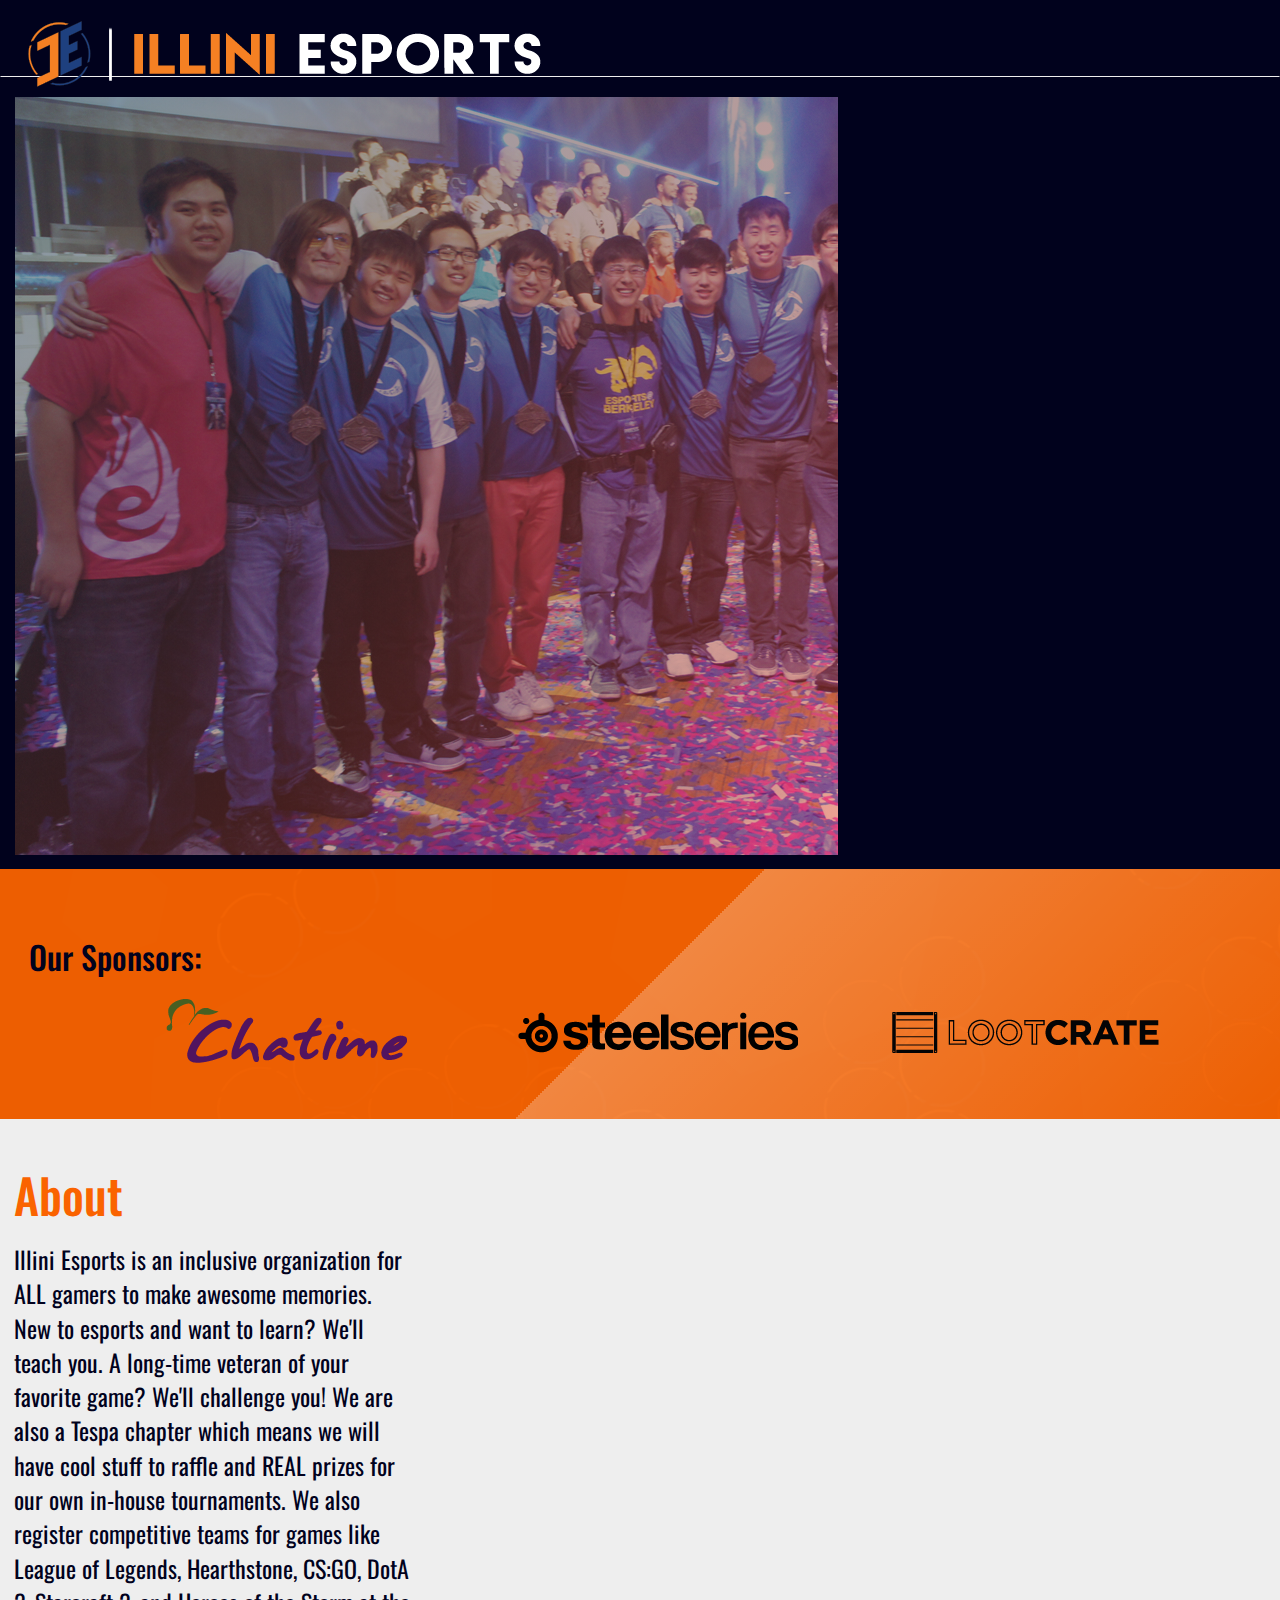
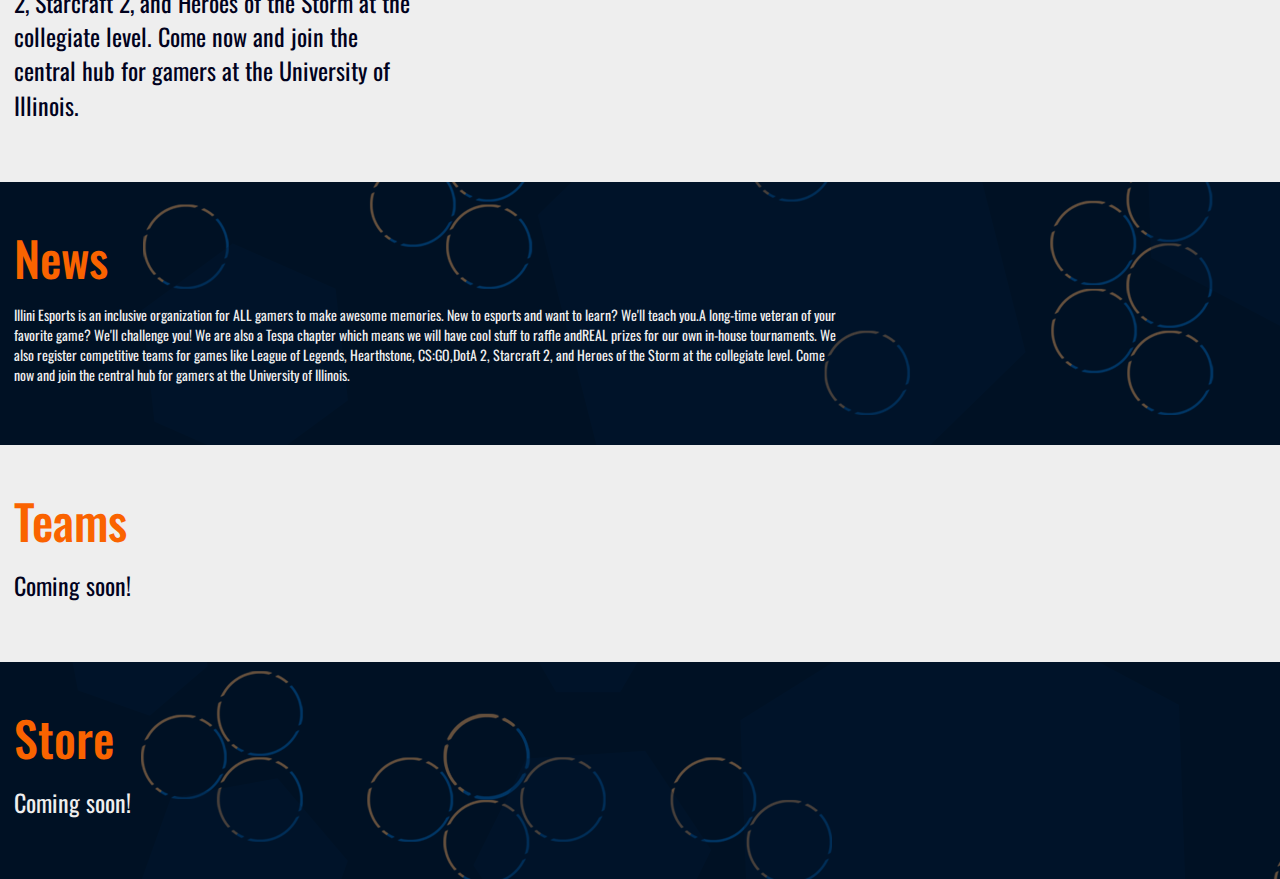
==== commit 7135600e: "Fixed immediate problems with site for launch" ====
--- a/index.html
+++ b/index.html
@@ -32,7 +32,7 @@
 			</div>
 			<div class="collapse navbar-collapse" id="navbar-collapse">
 				<ul class="nav navbar-nav navbar-right" id="nav-right">
-					<li class="active"><a href="">ABOUT</a></li>
+					<li><a href="#about">ABOUT</a></li>
 					<li><a href="#news">NEWS</a></li>
 					<li><a href="#teams">TEAMS</a></li>
 					<li><a href="#store">STORE</a></li>
@@ -91,7 +91,7 @@
 	</section>
 
 	<section class="about">
-		<div class="about-content">
+		<div id="about" class="about-content">
 			<h2 class="section-title">About</h2>
 			<div class="row">
 				<div class="col-md-4">
@@ -103,7 +103,7 @@
 	</section>
 
 	<section class="news">
-		<div class="news-content">
+		<div id="news" class="news-content">
 			<h2 class="section-title">News</h2>
 			<div class="row">
 				<div class="col-md-8">
@@ -115,10 +115,25 @@
 	</section>
 
 	<section class="teams">
-		<div class="teams-content">
+		<div id="teams" class="teams-content">
 			<h2 class="section-title">Teams</h2>
 			<div class="row">
-				
+				<div class="col-md-4">
+					<p class="about-p">Coming soon!</p>
+				</div>
+				<div class="col-md-8"></div>
+			</div>
+		</div>
+	</section>
+
+	<section class="store">
+		<div id="store" class="about-content">
+			<h2 class="section-title">Store</h2>
+			<div class="row">
+				<div class="col-md-4">
+					<p class="about-p">Coming soon!</p>
+				</div>
+				<div class="col-md-8"></div>
 			</div>
 		</div>
 	</section>
--- a/css/site.css
+++ b/css/site.css
@@ -46,7 +46,7 @@
 .navbar-nav > li > a:hover,
 .navbar-nav > li > a:focus{
 	color: #FA6300;
-	background-color: transparent;
+	background-color: #eee;
 }
 
 li.active > a,
@@ -148,6 +148,8 @@
 
 .teams{
 	background-color: #eee;
+	background-size: contain;
+	color: rgba(1, 2, 29, 1);
 }
 
 .teams-content{
